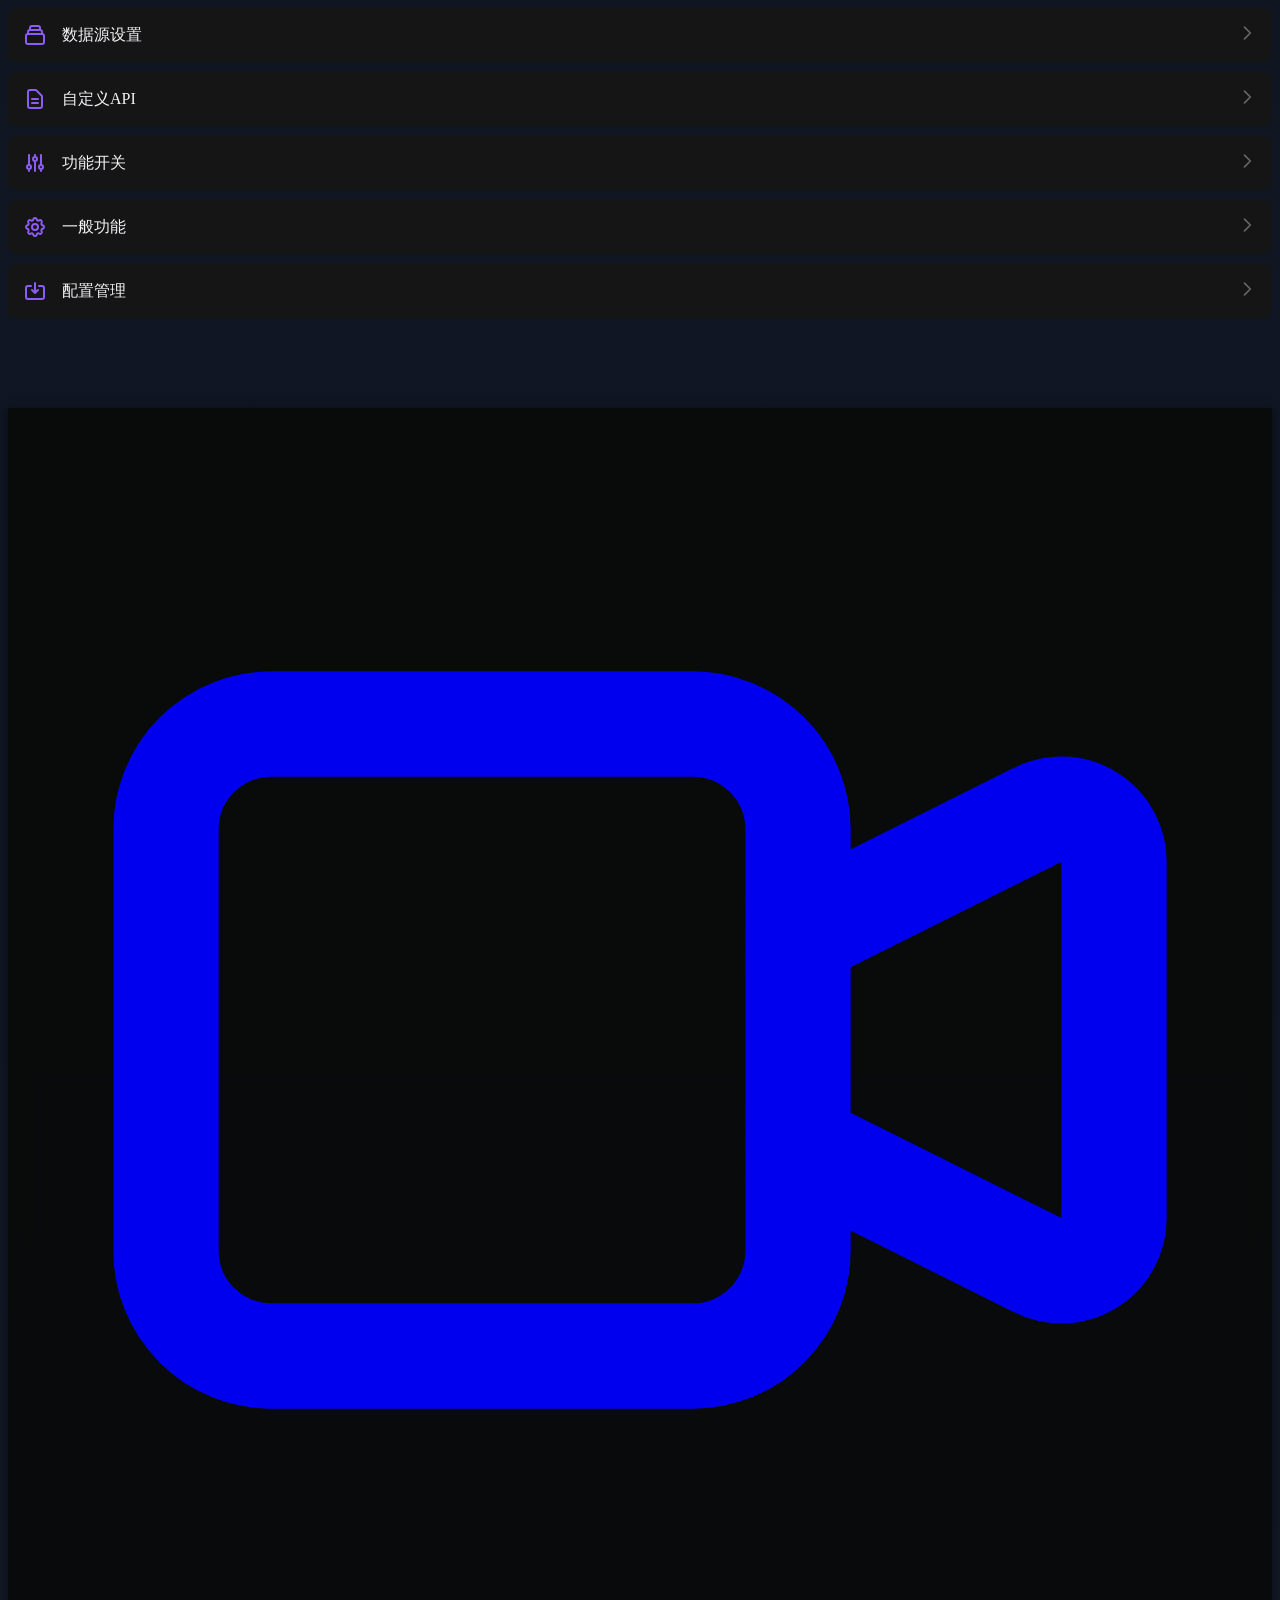
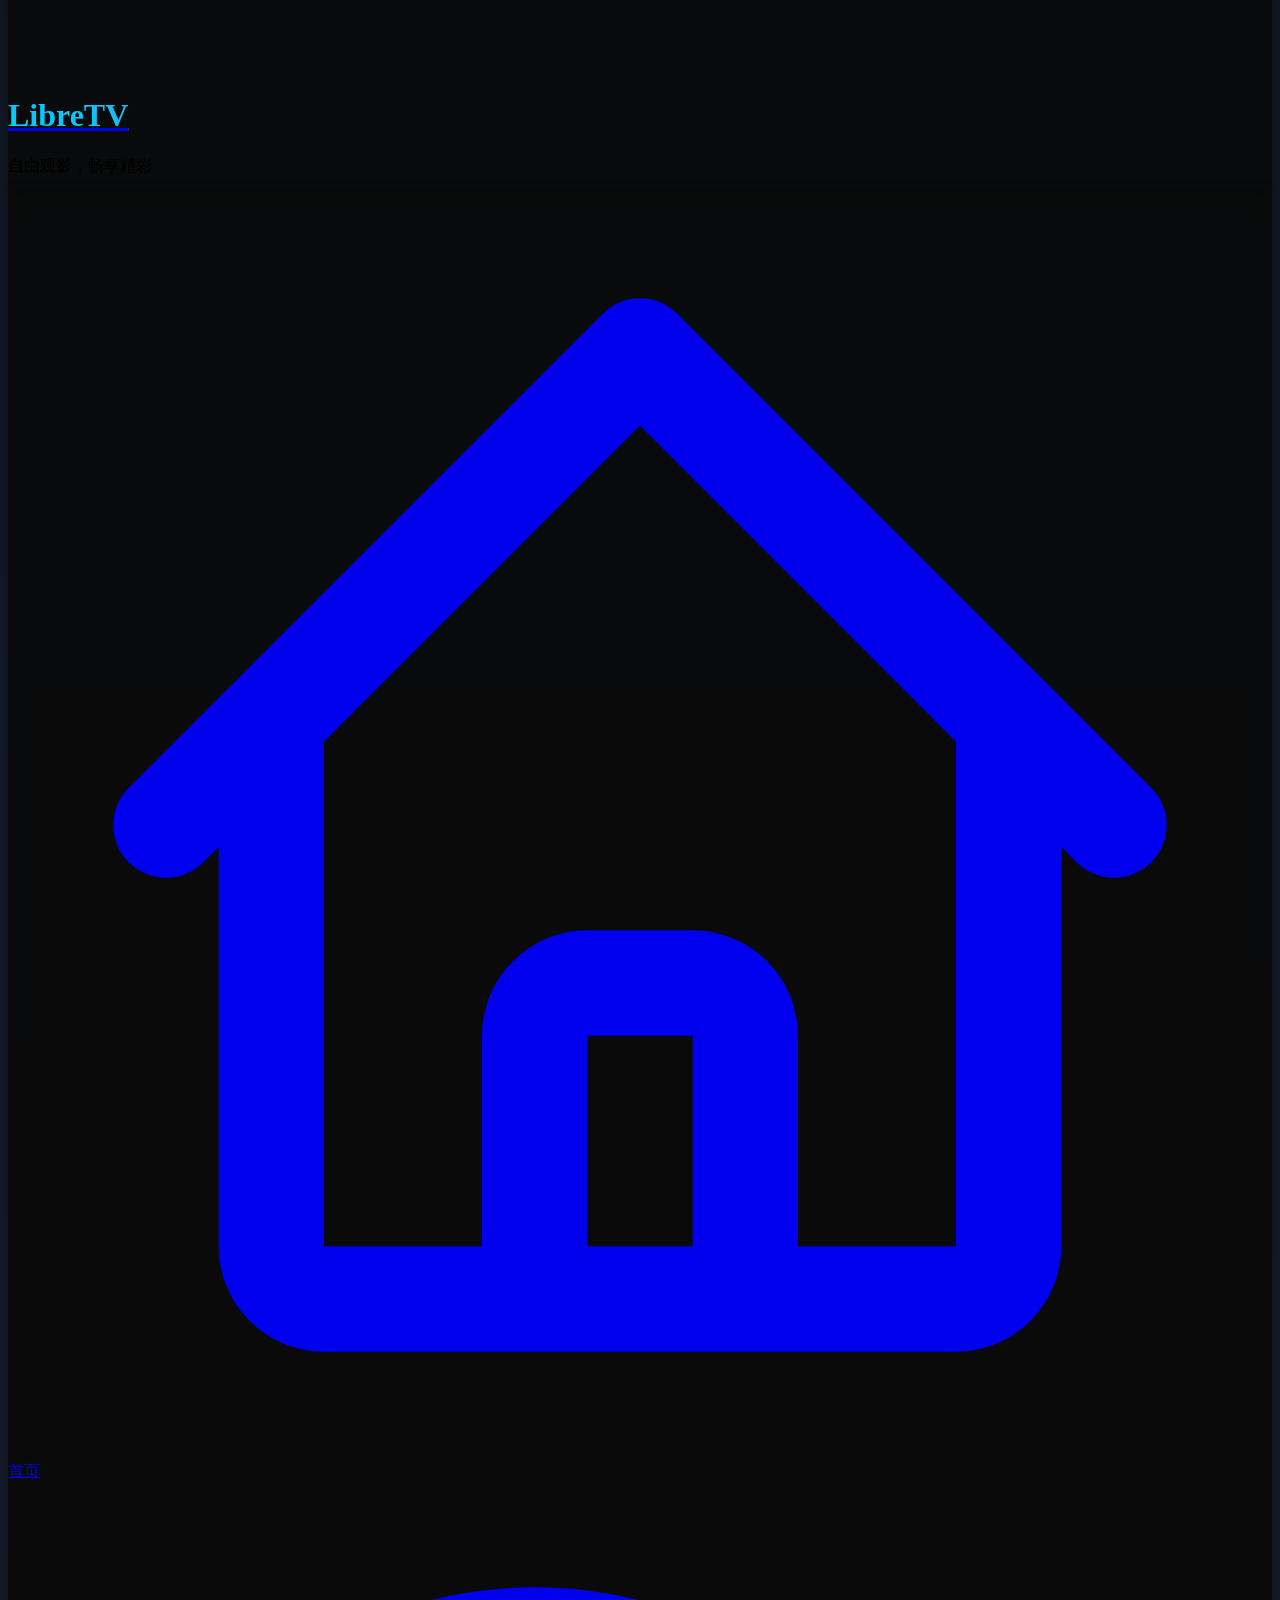
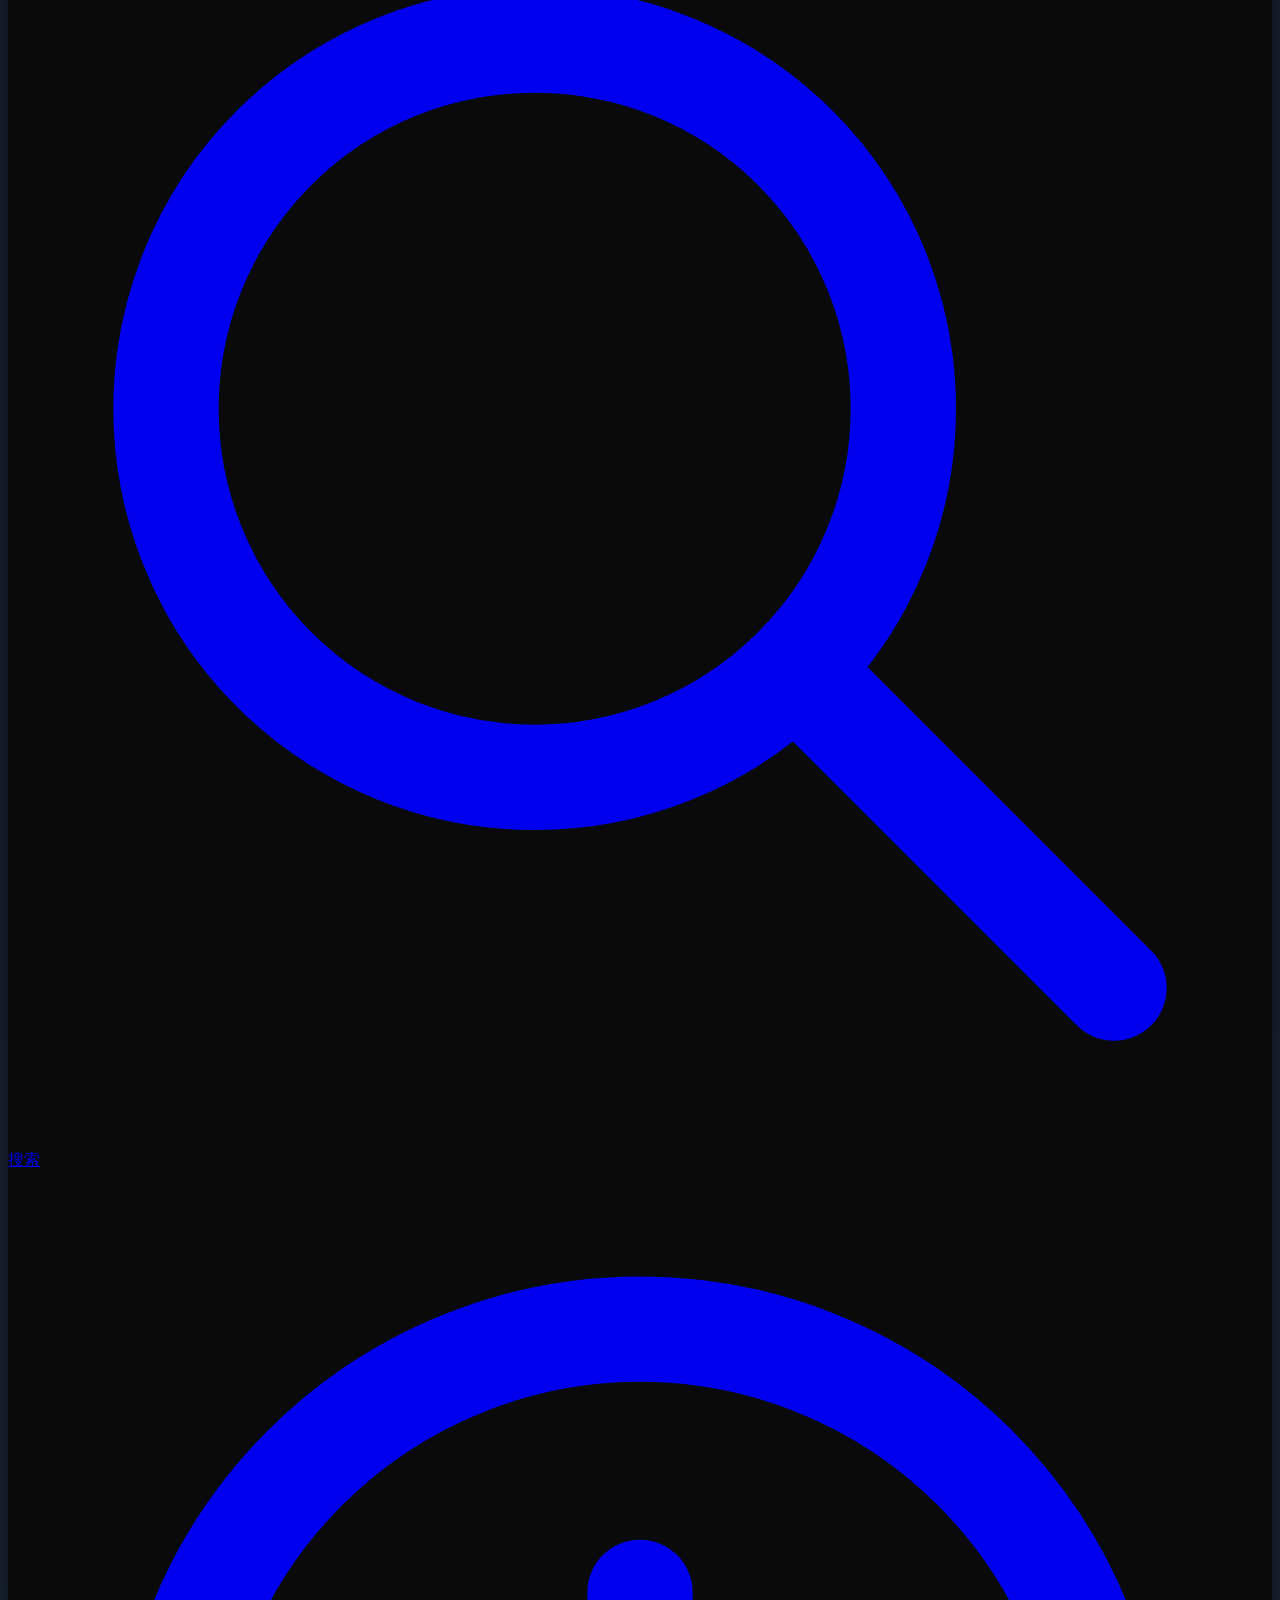
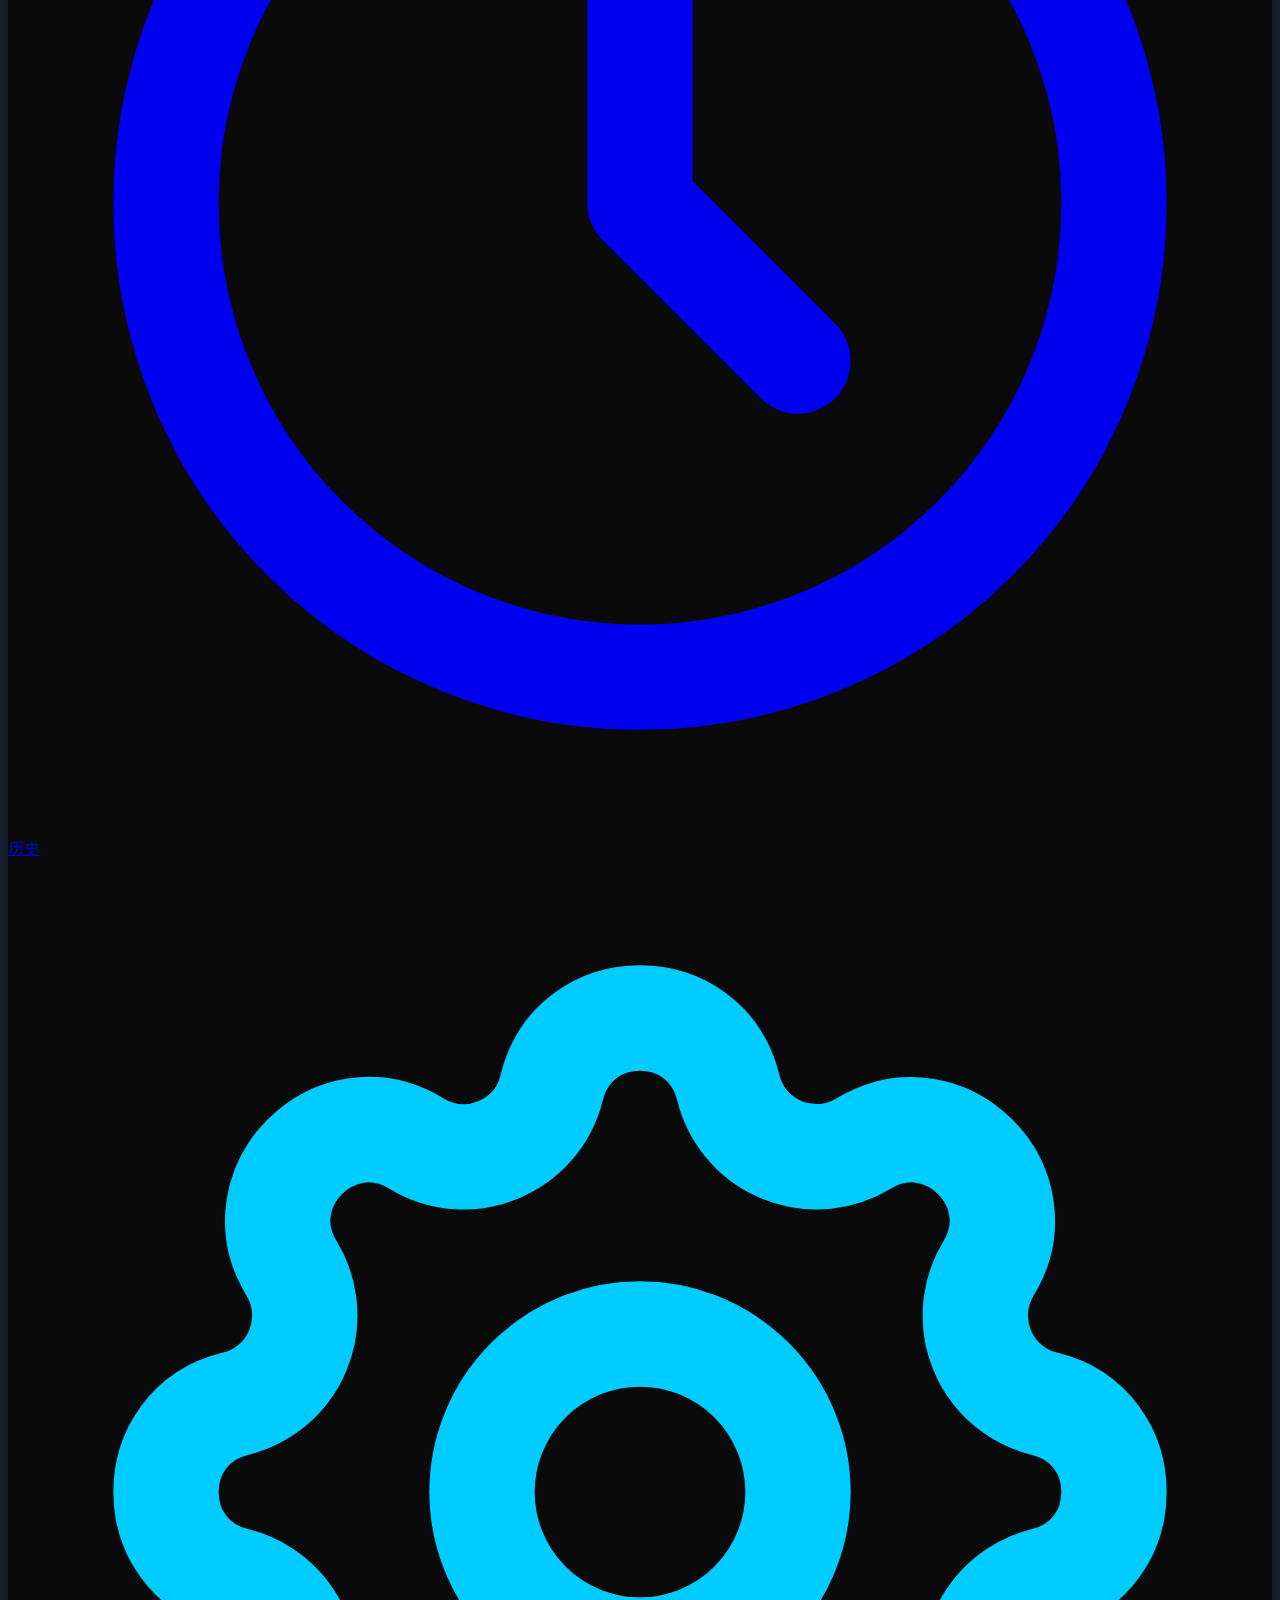
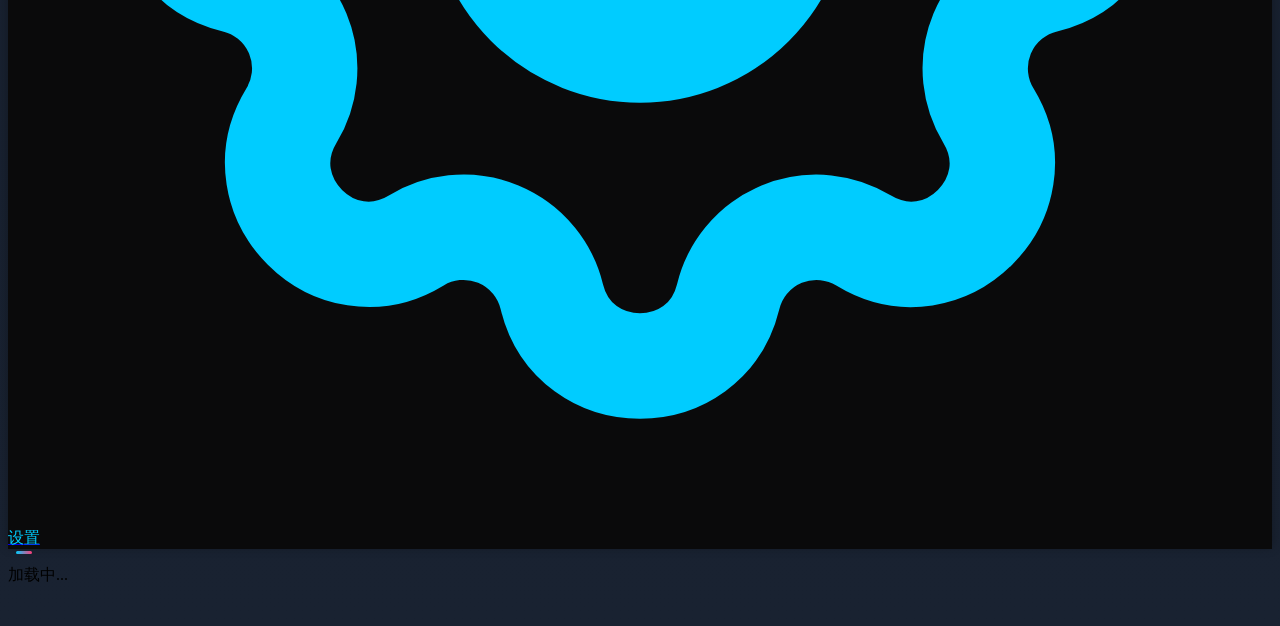
==== settings.html @ 0e5e4aa2 "优化" ====
<!DOCTYPE html>
<html lang="zh">
<head>
    <meta charset="UTF-8">
    <meta name="viewport" content="width=device-width, initial-scale=1.0">
    <title>设置 - LibreTV</title>
    <meta name="description" content="管理您的LibreTV设置，自定义视频源和内容过滤选项。">
    <meta name="keywords" content="设置,自定义,视频源,内容过滤,LibreTV">
    <meta name="author" content="LibreTV Team">
    
    <!-- Favicon -->
    <link rel="icon" href="https://images.icon-icons.com/38/PNG/512/retrotv_5520.png">
    <link rel="apple-touch-icon" href="https://images.icon-icons.com/38/PNG/512/retrotv_5520.png">
    <link rel="manifest" href="manifest.json">
    
    <script src="libs/tailwindcss.min.js"></script>
    <link rel="stylesheet" href="css/styles.css">
    <style>
        /* 目录导航样式 */
        .settings-directory {
            width: 100%;
        }
        
        .directory-item {
            display: flex;
            justify-content: space-between;
            align-items: center;
            padding: 15px;
            background-color: #151515;
            border-radius: 8px;
            margin-bottom: 10px;
            transition: all 0.2s ease;
        }
        
        .directory-item:active {
            background-color: #222;
            transform: scale(0.98);
        }
        
        .directory-item-left {
            display: flex;
            align-items: center;
        }
        
        .directory-item-icon {
            width: 24px;
            height: 24px;
            margin-right: 15px;
            color: #8B5CF6;
        }
        
        .directory-item-title {
            font-size: 16px;
            font-weight: 500;
            color: #f3f4f6;
        }
        
        .directory-item-right svg {
            color: #666;
        }
        
        .settings-section {
            display: none;
            animation: fadeIn 0.3s ease-in-out;
        }
        
        .settings-section.active {
            display: block;
        }
        
        .section-header {
            display: flex;
            align-items: center;
            margin-bottom: 20px;
        }
        
        .back-button {
            background: none;
            border: none;
            color: #8B5CF6;
            display: flex;
            align-items: center;
            padding: 0;
            margin-right: 10px;
            cursor: pointer;
        }
        
        .section-title {
            font-size: 1.2rem;
            font-weight: 600;
            color: #f3f4f6;
        }
        
        @keyframes fadeIn {
            from { opacity: 0; transform: translateX(20px); }
            to { opacity: 1; transform: translateX(0); }
        }
        
        @keyframes fadeOut {
            from { opacity: 1; transform: translateX(0); }
            to { opacity: 0; transform: translateX(20px); }
        }
    </style>
</head>
<body class="page-bg text-white">
    <!-- 设置页面 -->
    <div id="settingsPage" class="flex-1 flex flex-col items-center justify-start pt-16 pb-16">
        <div class="w-full max-w-md px-4">
            <!-- <h2 class="text-2xl font-bold gradient-text mb-4 text-center">设置</h2> -->
            
            <!-- 设置目录 -->
            <div id="settings-directory" class="settings-directory">
                <div class="directory-item" data-target="data-source-section">
                    <div class="directory-item-left">
                        <svg class="directory-item-icon" fill="none" stroke="currentColor" viewBox="0 0 24 24">
                            <path stroke-linecap="round" stroke-linejoin="round" stroke-width="2" d="M19 11H5m14 0a2 2 0 012 2v6a2 2 0 01-2 2H5a2 2 0 01-2-2v-6a2 2 0 012-2m14 0V9a2 2 0 00-2-2M5 11V9a2 2 0 012-2m0 0V5a2 2 0 012-2h6a2 2 0 012 2v2M7 7h10" />
                        </svg>
                        <span class="directory-item-title">数据源设置</span>
                    </div>
                    <div class="directory-item-right">
                        <svg width="20" height="20" fill="none" stroke="currentColor" viewBox="0 0 24 24">
                            <path stroke-linecap="round" stroke-linejoin="round" stroke-width="2" d="M9 5l7 7-7 7" />
                        </svg>
                    </div>
                </div>
                
                <div class="directory-item" data-target="custom-api-section">
                    <div class="directory-item-left">
                        <svg class="directory-item-icon" fill="none" stroke="currentColor" viewBox="0 0 24 24">
                            <path stroke-linecap="round" stroke-linejoin="round" stroke-width="2" d="M9 12h6m-6 4h6m2 5H7a2 2 0 01-2-2V5a2 2 0 012-2h5.586a1 1 0 01.707.293l5.414 5.414a1 1 0 01.293.707V19a2 2 0 01-2 2z" />
                        </svg>
                        <span class="directory-item-title">自定义API</span>
                    </div>
                    <div class="directory-item-right">
                        <svg width="20" height="20" fill="none" stroke="currentColor" viewBox="0 0 24 24">
                            <path stroke-linecap="round" stroke-linejoin="round" stroke-width="2" d="M9 5l7 7-7 7" />
                        </svg>
                    </div>
                </div>
                
                <div class="directory-item" data-target="feature-toggle-section">
                    <div class="directory-item-left">
                        <svg class="directory-item-icon" fill="none" stroke="currentColor" viewBox="0 0 24 24">
                            <path stroke-linecap="round" stroke-linejoin="round" stroke-width="2" d="M12 6V4m0 2a2 2 0 100 4m0-4a2 2 0 110 4m-6 8a2 2 0 100-4m0 4a2 2 0 110-4m0 4v2m0-6V4m6 6v10m6-2a2 2 0 100-4m0 4a2 2 0 110-4m0 4v2m0-6V4" />
                        </svg>
                        <span class="directory-item-title">功能开关</span>
                    </div>
                    <div class="directory-item-right">
                        <svg width="20" height="20" fill="none" stroke="currentColor" viewBox="0 0 24 24">
                            <path stroke-linecap="round" stroke-linejoin="round" stroke-width="2" d="M9 5l7 7-7 7" />
                        </svg>
                    </div>
                </div>
                
                <div class="directory-item" data-target="general-section">
                    <div class="directory-item-left">
                        <svg class="directory-item-icon" fill="none" stroke="currentColor" viewBox="0 0 24 24">
                            <path stroke-linecap="round" stroke-linejoin="round" stroke-width="2" d="M10.325 4.317c.426-1.756 2.924-1.756 3.35 0a1.724 1.724 0 002.573 1.066c1.543-.94 3.31.826 2.37 2.37a1.724 1.724 0 001.065 2.572c1.756.426 1.756 2.924 0 3.35a1.724 1.724 0 00-1.066 2.573c.94 1.543-.826 3.31-2.37 2.37a1.724 1.724 0 00-2.572 1.065c-.426 1.756-2.924 1.756-3.35 0a1.724 1.724 0 00-2.573-1.066c-1.543.94-3.31-.826-2.37-2.37a1.724 1.724 0 00-1.065-2.572c-1.756-.426-1.756-2.924 0-3.35a1.724 1.724 0 001.066-2.573c-.94-1.543.826-3.31 2.37-2.37.996.608 2.296.07 2.572-1.065z" />
                            <path stroke-linecap="round" stroke-linejoin="round" stroke-width="2" d="M15 12a3 3 0 11-6 0 3 3 0 016 0z" />
                        </svg>
                        <span class="directory-item-title">一般功能</span>
                    </div>
                    <div class="directory-item-right">
                        <svg width="20" height="20" fill="none" stroke="currentColor" viewBox="0 0 24 24">
                            <path stroke-linecap="round" stroke-linejoin="round" stroke-width="2" d="M9 5l7 7-7 7" />
                        </svg>
                    </div>
                </div>
                
                <div class="directory-item" data-target="config-section">
                    <div class="directory-item-left">
                        <svg class="directory-item-icon" fill="none" stroke="currentColor" viewBox="0 0 24 24">
                            <path stroke-linecap="round" stroke-linejoin="round" stroke-width="2" d="M8 7H5a2 2 0 00-2 2v9a2 2 0 002 2h14a2 2 0 002-2V9a2 2 0 00-2-2h-3m-1 4l-3 3m0 0l-3-3m3 3V4" />
                        </svg>
                        <span class="directory-item-title">配置管理</span>
                    </div>
                    <div class="directory-item-right">
                        <svg width="20" height="20" fill="none" stroke="currentColor" viewBox="0 0 24 24">
                            <path stroke-linecap="round" stroke-linejoin="round" stroke-width="2" d="M9 5l7 7-7 7" />
                        </svg>
                    </div>
                </div>
            </div>
            
            <!-- 设置内容区域 -->
            <div class="settings-content">
                <!-- 数据源设置区域 -->
                <div id="data-source-section" class="settings-section p-4 bg-[#151515] rounded-lg shadow-inner">
                    <div class="section-header">
                        <button class="back-button" onclick="showSettingsDirectory()">
                            <svg width="24" height="24" fill="none" stroke="currentColor" viewBox="0 0 24 24">
                                <path stroke-linecap="round" stroke-linejoin="round" stroke-width="2" d="M15 19l-7-7 7-7" />
                            </svg>
                        </button>
                        <h3 class="section-title">数据源设置</h3>
                    </div>
                    
                    <!-- 批量操作按钮 -->
                    <div class="flex space-x-2 mb-3">
                        <button onclick="selectAllAPIs(true)" class="px-2 py-1 bg-[#333] hover:bg-[#444] text-white text-xs rounded">全选</button>
                        <button onclick="selectAllAPIs(false)" class="px-2 py-1 bg-[#333] hover:bg-[#444] text-white text-xs rounded">全不选</button>
                        <button onclick="selectAllAPIs(true, true)" class="px-2 py-1 bg-[#333] hover:bg-[#444] text-white text-xs rounded">全选普通资源</button>
                    </div>
                    
                    <!-- API选择区域 - 使用滚动区域 -->
                    <div class="max-h-60 overflow-y-auto bg-[#191919] p-2 rounded-lg mb-3">
                        <div id="apiCheckboxes">
                            <!-- 这里将动态插入API复选框 -->
                        </div>
                    </div>
                    
                    <!-- API信息显示 -->
                    <div class="text-xs text-gray-500 flex justify-between items-center">
                        <span>已选API数量：<span id="selectedApiCount" class="text-white">0</span></span>
                        <span id="siteStatus" class="ml-2"></span>
                    </div>
                </div>

                <!-- 自定义API管理区域 -->
                <div id="custom-api-section" class="settings-section p-4 bg-[#151515] rounded-lg shadow-inner">
                    <div class="section-header">
                        <button class="back-button" onclick="showSettingsDirectory()">
                            <svg width="24" height="24" fill="none" stroke="currentColor" viewBox="0 0 24 24">
                                <path stroke-linecap="round" stroke-linejoin="round" stroke-width="2" d="M15 19l-7-7 7-7" />
                            </svg>
                        </button>
                        <h3 class="section-title">自定义API</h3>
                    </div>
                    
                    <div class="flex justify-end mb-2">
                        <button onclick="showAddCustomApiForm()" class="bg-[#333] hover:bg-[#444] text-white w-6 h-6 rounded-full text-center leading-none text-lg flex items-center justify-center">+</button>
                    </div>
                    <div id="customApisList" class="max-h-60 overflow-y-auto mb-2">
                        <!-- 自定义API将显示在这里 -->
                    </div>
                    
                    <!-- 添加自定义API表单 (默认隐藏) -->
                    <div id="addCustomApiForm" class="hidden mt-2 p-2 bg-[#191919] rounded-lg">
                        <input type="text" id="customApiName" placeholder="API名称" class="w-full bg-[#222] border border-[#333] text-white px-2 py-1 rounded mb-2" autocomplete="off">
                        <input type="text" id="customApiUrl" placeholder="https://abc.com" class="w-full bg-[#222] border border-[#333] text-white px-2 py-1 rounded mb-2" autocomplete="off">
                        <!-- 添加成人内容切换 -->
                        <div class="flex items-center mb-2">
                            <input type="checkbox" id="customApiIsAdult" class="form-checkbox h-4 w-4 text-pink-500 bg-[#222] border border-[#333]">
                            <label for="customApiIsAdult" class="ml-2 text-xs text-pink-400">黄色资源站</label>
                        </div>
                        <div class="flex space-x-2">
                            <button onclick="addCustomApi()" class="bg-blue-600 hover:bg-blue-700 text-white px-3 py-1 rounded text-xs">添加</button>
                            <button onclick="cancelAddCustomApi()" class="bg-[#444] hover:bg-[#555] text-white px-3 py-1 rounded text-xs">取消</button>
                        </div>
                    </div>
                </div>
                
                <!-- 内容过滤设置区域 -->
                <div id="feature-toggle-section" class="settings-section p-4 bg-[#151515] rounded-lg shadow-inner">
                    <div class="section-header">
                        <button class="back-button" onclick="showSettingsDirectory()">
                            <svg width="24" height="24" fill="none" stroke="currentColor" viewBox="0 0 24 24">
                                <path stroke-linecap="round" stroke-linejoin="round" stroke-width="2" d="M15 19l-7-7 7-7" />
                            </svg>
                        </button>
                        <h3 class="section-title">功能开关</h3>
                    </div>
                    
                    <!-- 黄色内容过滤开关 -->
                    <div class="flex flex-col mb-3 pb-3 border-b border-[#222] relative">
                        <div class="flex items-center justify-between">
                            <div>
                                <label class="text-sm font-medium text-gray-400">黄色内容过滤</label>
                                <p class="text-xs text-gray-500 mt-1 filter-description">过滤"伦理片"等黄色内容</p>
                            </div>
                            <div class="relative inline-block w-12 align-middle select-none">
                                <input type="checkbox" id="yellowFilterToggle" class="opacity-0 absolute w-full h-full cursor-pointer z-10">
                                <div class="toggle-bg bg-[#333] w-12 h-6 rounded-full transition-colors duration-300 ease-in-out"></div>
                                <div class="toggle-dot absolute w-5 h-5 bg-white rounded-full top-0.5 left-0.5 transition-transform duration-300 ease-in-out"></div>
                            </div>
                        </div>
                        <!-- 警告提示将在这里动态插入 -->
                    </div>
                    
                    <!-- 广告过滤开关 -->
                    <div class="flex items-center justify-between mb-3 pb-3 border-b border-[#222]">
                        <div>
                            <label class="text-sm font-medium text-gray-400">分片广告过滤</label>
                            <p class="text-xs text-gray-500 mt-1">关闭可减少旧版浏览器卡顿</p>
                        </div>
                        <div class="relative inline-block w-12 align-middle select-none">
                            <input type="checkbox" id="adFilterToggle" class="opacity-0 absolute w-full h-full cursor-pointer z-10">
                            <div class="toggle-bg bg-[#333] w-12 h-6 rounded-full transition-colors duration-300 ease-in-out"></div>
                            <div class="toggle-dot absolute w-5 h-5 bg-white rounded-full top-0.5 left-0.5 transition-transform duration-300 ease-in-out"></div>
                        </div>
                    </div>
                    
                    <!-- 豆瓣热门开关 -->
                    <div class="flex items-center justify-between">
                        <div>
                            <label class="text-sm font-medium text-gray-400">豆瓣热门推荐</label>
                            <p class="text-xs text-gray-500 mt-1">首页显示豆瓣热门影视内容</p>
                        </div>
                        <div class="relative inline-block w-12 align-middle select-none">
                            <input type="checkbox" id="doubanToggle" class="opacity-0 absolute w-full h-full cursor-pointer z-10">
                            <div class="toggle-bg bg-[#333] w-12 h-6 rounded-full transition-colors duration-300 ease-in-out"></div>
                            <div class="toggle-dot absolute w-5 h-5 bg-white rounded-full top-0.5 left-0.5 transition-transform duration-300 ease-in-out"></div>
                        </div>
                    </div>
                </div>

                <!-- 一般功能区域 -->
                <div id="general-section" class="settings-section p-4 bg-[#151515] rounded-lg shadow-inner">
                    <div class="section-header">
                        <button class="back-button" onclick="showSettingsDirectory()">
                            <svg width="24" height="24" fill="none" stroke="currentColor" viewBox="0 0 24 24">
                                <path stroke-linecap="round" stroke-linejoin="round" stroke-width="2" d="M15 19l-7-7 7-7" />
                            </svg>
                        </button>
                        <h3 class="section-title">一般功能</h3>
                    </div>
                    
                    <button onclick="clearLocalStorage()" class="px-4 py-2 mt-2 w-full bg-gradient-to-r from-indigo-500 via-purple-500 to-pink-500 hover:from-indigo-600 hover:via-purple-600 hover:to-pink-600 text-white rounded-lg text-sm transition-all duration-300 shadow-md hover:shadow-lg">清除页面缓存</button>
                </div>

                <!-- 导入导出配置区域 -->
                <div id="config-section" class="settings-section p-4 bg-[#151515] rounded-lg shadow-inner">
                    <div class="section-header">
                        <button class="back-button" onclick="showSettingsDirectory()">
                            <svg width="24" height="24" fill="none" stroke="currentColor" viewBox="0 0 24 24">
                                <path stroke-linecap="round" stroke-linejoin="round" stroke-width="2" d="M15 19l-7-7 7-7" />
                            </svg>
                        </button>
                        <h3 class="section-title">配置管理</h3>
                    </div>
                    
                    <button onclick="importConfig()" class="px-4 py-2 w-full bg-gradient-to-r from-indigo-500 via-purple-500 to-pink-500 hover:from-indigo-600 hover:via-purple-600 hover:to-pink-600 text-white rounded-lg text-sm transition-all duration-300 shadow-md hover:shadow-lg">导入配置</button>
                    <button onclick="exportConfig()" class="px-4 py-2 mt-2 w-full bg-gradient-to-r from-indigo-500 via-purple-500 to-pink-500 hover:from-indigo-600 hover:via-purple-600 hover:to-pink-600 text-white rounded-lg text-sm transition-all duration-300 shadow-md hover:shadow-lg">导出配置</button>
                </div>
            </div>
        </div>
    </div>

    <!-- 网站标志和口号 -->
    <header class="fixed top-0 left-0 right-0 h-11 flex items-center justify-center bg-[#0a0a0a] border-b border-[#333] z-30 shadow-md backdrop-blur-md">
        <div class="flex items-center">
            <a href="index.html" class="flex items-center">
                <svg class="w-6 h-6 mr-1" fill="none" stroke="currentColor" viewBox="0 0 24 24">
                    <path stroke-linecap="round" stroke-linejoin="round" stroke-width="2" d="M15 10l4.553-2.276A1 1 0 0121 8.618v6.764a1 1 0 01-1.447.894L15 14M5 18h8a2 2 0 002-2V8a2 2 0 00-2-2H5a2 2 0 00-2 2v8a2 2 0 002 2z"></path>
                </svg>
                <h1 class="text-2xl font-bold gradient-text">LibreTV</h1>
            </a>
            <p class="text-gray-400 text-sm ml-2 hidden sm:block">自由观影，畅享精彩</p>
        </div>
    </header>

    <!-- 添加底部导航栏 -->
    <nav class="fixed bottom-0 left-0 right-0 h-14 bg-[#0a0a0a] border-t border-[#333] flex justify-around items-center px-2 z-30 bottom-nav">
        <!-- 首页按钮 -->
        <a href="index.html" class="flex flex-col items-center justify-center w-1/4 text-white text-xs bottom-nav-button" id="nav-home">
            <svg class="w-6 h-6 mb-1" fill="none" stroke="currentColor" viewBox="0 0 24 24">
                <path stroke-linecap="round" stroke-linejoin="round" stroke-width="2" d="M3 12l2-2m0 0l7-7 7 7M5 10v10a1 1 0 001 1h3m10-11l2 2m-2-2v10a1 1 0 01-1 1h-3m-6 0a1 1 0 001-1v-4a1 1 0 011-1h2a1 1 0 011 1v4a1 1 0 001 1m-6 0h6"></path>
            </svg>
            <span>首页</span>
        </a>
        
        <!-- 搜索按钮 -->
        <a href="search.html" class="flex flex-col items-center justify-center w-1/4 text-white text-xs bottom-nav-button" id="nav-search">
            <svg class="w-6 h-6 mb-1" fill="none" stroke="currentColor" viewBox="0 0 24 24">
                <path stroke-linecap="round" stroke-linejoin="round" stroke-width="2" d="M21 21l-6-6m2-5a7 7 0 11-14 0 7 7 0 0114 0z"></path>
            </svg>
            <span>搜索</span>
        </a>
        
        <!-- 历史记录按钮 -->
        <a href="history.html" class="flex flex-col items-center justify-center w-1/4 text-white text-xs bottom-nav-button" id="nav-history">
            <svg class="w-6 h-6 mb-1" fill="none" stroke="currentColor" viewBox="0 0 24 24">
                <path stroke-linecap="round" stroke-linejoin="round" stroke-width="2" d="M12 8v4l3 3m6-3a9 9 0 11-18 0 9 9 0 0118 0z"></path>
            </svg>
            <span>历史</span>
        </a>
        
        <!-- 设置按钮 -->
        <a href="settings.html" class="flex flex-col items-center justify-center w-1/4 text-white text-xs bottom-nav-button active" id="nav-settings">
            <svg class="w-6 h-6 mb-1" fill="none" stroke="currentColor" viewBox="0 0 24 24">
                <path stroke-linecap="round" stroke-linejoin="round" stroke-width="2" d="M10.325 4.317c.426-1.756 2.924-1.756 3.35 0a1.724 1.724 0 002.573 1.066c1.543-.94 3.31.826 2.37 2.37a1.724 1.724 0 001.065 2.572c1.756.426 1.756 2.924 0 3.35a1.724 1.724 0 00-1.066 2.573c.94 1.543-.826 3.31-2.37 2.37a1.724 1.724 0 00-2.572 1.065c-.426 1.756-2.924 1.756-3.35 0a1.724 1.724 0 00-2.573-1.066c-1.543.94-3.31-.826-2.37-2.37a1.724 1.724 0 00-1.065-2.572c-1.756-.426-1.756-2.924 0-3.35a1.724 1.724 0 001.066-2.573c-.94-1.543.826-3.31 2.37-2.37.996.608 2.296.07 2.572-1.065z"></path>
                <path stroke-linecap="round" stroke-linejoin="round" stroke-width="2" d="M15 12a3 3 0 11-6 0 3 3 0 016 0z"></path>
            </svg>
            <span>设置</span>
        </a>
    </nav>

    <!-- 添加 loading 提示框 -->
    <div id="loading" class="fixed inset-0 bg-black/80 hidden items-center justify-center z-50">
        <div class="bg-[#111] p-8 rounded-lg border border-[#333] flex items-center space-x-4">
            <div class="w-8 h-8 border-4 border-white border-t-transparent rounded-full animate-spin"></div>
            <p class="text-white text-lg">加载中...</p>
        </div>
    </div>

    <!-- 错误提示框 -->
    <div id="toast" class="fixed top-4 left-1/2 -translate-x-1/2 bg-red-500 text-white px-6 py-3 rounded-lg shadow-lg transform transition-all duration-300 opacity-0 -translate-y-full">
        <p id="toastMessage"></p>
    </div>

    <!-- 引入纯 JS sha256（HTTP 下依然可用） -->
    <script src="libs/sha256.min.js"></script>
    <script>
        // 保存原始 js‑sha256 实现，避免被 password.js 覆盖
        window._jsSha256 = window.sha256;
    </script>
    <script src="js/config.js"></script>
    <script src="js/ui.js"></script>
    <script src="js/api.js"></script>
    <script src="js/password.js"></script>
    <script src="js/app.js"></script>

    <script>
        // 初始化设置导航
        function initSettingsDirectory() {
            // 初始状态只显示目录，隐藏所有设置内容
            document.querySelectorAll('.settings-section').forEach(section => {
                section.classList.remove('active');
            });
            
            // 为目录项添加点击事件
            document.querySelectorAll('.directory-item').forEach(item => {
                item.addEventListener('click', function() {
                    const targetId = this.getAttribute('data-target');
                    const targetSection = document.getElementById(targetId);
                    
                    // 隐藏目录
                    document.getElementById('settings-directory').style.display = 'none';
                    
                    // 显示目标设置区域
                    if (targetSection) {
                        targetSection.classList.add('active');
                    }
                });
            });
            
            // 支持通过URL参数直接导航到特定设置部分
            try {
                const urlParams = new URLSearchParams(window.location.search);
                const section = urlParams.get('section');
                if (section) {
                    const targetItem = document.querySelector(`.directory-item[data-target='${section}']`);
                    if (targetItem) {
                        targetItem.click();
                    }
                }
            } catch (e) {
                console.error('解析URL参数失败:', e);
            }
        }
        
        // 显示设置目录
        function showSettingsDirectory() {
            // 隐藏所有设置区域
            document.querySelectorAll('.settings-section').forEach(section => {
                section.classList.remove('active');
            });
            
            // 显示目录
            document.getElementById('settings-directory').style.display = 'block';
        }
        
        // 页面加载完成后初始化设置页面
        document.addEventListener('DOMContentLoaded', function() {
            // 初始化API选择
            initAPISelection();
            
            // 初始化事件监听器
            initEventListeners();
            
            // 设置导航栏状态
            document.querySelectorAll('.bottom-nav-button').forEach(btn => btn.classList.remove('active'));
            document.getElementById('nav-settings').classList.add('active');
            
            // 检查密码保护状态
            if (typeof safeCheckPasswordProtection === 'function') {
                safeCheckPasswordProtection();
            } else if (typeof checkPasswordProtection === 'function') {
                checkPasswordProtection();
            }
            
            // 设置豆瓣开关初始状态
            const doubanToggle = document.getElementById('doubanToggle');
            if (doubanToggle) {
                doubanToggle.checked = localStorage.getItem('doubanEnabled') === 'true';
            }
            
            // 绑定豆瓣开关事件
            doubanToggle.addEventListener('change', function(e) {
                localStorage.setItem('doubanEnabled', e.target.checked);
            });
            
            // 初始化设置目录
            initSettingsDirectory();
        });
    </script>

    <!-- PWA 注册 -->
    <script>
        if ('serviceWorker' in navigator) {
            // 只在HTTP/HTTPS环境下注册ServiceWorker
            if (window.location.protocol === 'https:' || window.location.protocol === 'http:') {
                window.addEventListener('load', () => {
                    navigator.serviceWorker.register('/service-worker.js');
                });
            } else {
                console.warn('ServiceWorker只能在HTTP/HTTPS环境下注册，当前使用的是' + window.location.protocol + '协议');
            }
        }
    </script>
</body>
</html>
---- css/styles.css ----
:root {
    /* 赛博影视主题配色方案 - 柔和版 */
    --primary-color: #00ccff;       /* 霓虹蓝主色调 */
    --primary-light: #33d6ff;       /* 浅霓虹蓝变体 */
    --secondary-color: #0f1622;     /* 深蓝黑背景色 */
    --accent-color: #ff3c78;        /* 霓虹粉强调色 */
    --text-color: #e6f2ff;          /* 柔和的蓝白色文本 */
    --text-muted: #8599b2;          /* 淡蓝灰色次级文本 */
    --border-color: rgba(0, 204, 255, 0.15);
    --page-gradient-start: #0f1622; /* 深蓝黑起始色 */
    --page-gradient-end: #192231;   /* 深靛蓝结束色 */
    --card-gradient-start: #121b29; /* 卡片起始色 */
    --card-gradient-end: #1c2939;   /* 卡片结束色 */
    --card-accent: rgba(0, 204, 255, 0.12); /* 霓虹蓝卡片强调色 */
    --card-hover-border: rgba(0, 204, 255, 0.5); /* 悬停边框颜色 */
}

/* 固定顶部导航栏样式 */
header.fixed {
    box-shadow: 0 2px 10px rgba(0, 0, 0, 0.5);
    backdrop-filter: blur(10px);
    -webkit-backdrop-filter: blur(10px);
    background-color: rgba(10, 10, 10, 0.95);
}

.page-bg {
    background: linear-gradient(180deg, var(--page-gradient-start), var(--page-gradient-end));
    min-height: 100vh;
    /* 柔和赛博点状背景 */
    background-image: 
        linear-gradient(180deg, var(--page-gradient-start), var(--page-gradient-end)),
        radial-gradient(circle at 25px 25px, rgba(0, 204, 255, 0.04) 2px, transparent 3px),
        radial-gradient(circle at 75px 75px, rgba(255, 60, 120, 0.02) 1px, transparent 2px),
        radial-gradient(circle at 50px 50px, rgba(150, 255, 250, 0.015) 1px, transparent 2px);
    background-blend-mode: normal;
    background-size: cover, 100px 100px, 50px 50px, 75px 75px;
}

button, .card-hover {
    transition: all 0.3s ease;
}

/* 改进卡片适应不同内容长度 */
.card-hover {
    border: 1px solid var(--border-color);
    background: linear-gradient(135deg, var(--card-gradient-start), var(--card-gradient-end));
    box-shadow: 0 4px 12px rgba(0, 0, 0, 0.5);
    position: relative;
    overflow: hidden;
    border-radius: 6px;
    display: flex;
    flex-direction: column;
    height: 100%;
}

/* 确保卡片内容区域高度一致性 */
.card-hover .flex-grow {
    min-height: unset; /* 移除最小高度限制，让内容自然流动 */
    display: flex;
    flex-direction: column;
}

/* 针对不同长度的标题优化显示 */
.card-hover h3 {
    min-height: unset;
    max-height: unset;
    display: -webkit-box;
    -webkit-box-orient: vertical;
    overflow: hidden;
    text-overflow: ellipsis;
    -webkit-line-clamp: 2;
    line-height: 1.2rem;
    word-break: break-word; /* 允许在任何字符间断行 */
    hyphens: auto; /* 允许断词 */
}

.card-hover::before {
    content: "";
    position: absolute;
    top: 0;
    left: -100%;
    width: 100%;
    height: 100%;
    background: linear-gradient(90deg, transparent, var(--card-accent), transparent);
    transition: left 0.6s ease;
}

.card-hover:hover {
    border-color: var(--card-hover-border);
    transform: translateY(-3px);
    box-shadow: 0 6px 12px rgba(0, 0, 0, 0.5);
}

.card-hover:hover::before {
    left: 100%;
}

.gradient-text {
    background: linear-gradient(to right, var(--primary-color), var(--accent-color));
    -webkit-background-clip: text;
    -webkit-text-fill-color: transparent;
}

/* 改进设置面板样式 */
.settings-panel {
    scrollbar-width: thin;
    scrollbar-color: #444 #222;
    transform: translateX(100%);
    transition: transform 0.3s ease;
    background: linear-gradient(135deg, var(--page-gradient-end), var(--page-gradient-start));
    border-left: 1px solid var(--primary-color);
}

.settings-panel.show {
    transform: translateX(0);
}

.settings-panel::-webkit-scrollbar {
    width: 6px;
}

.settings-panel::-webkit-scrollbar-track {
    background: transparent;
}

.settings-panel::-webkit-scrollbar-thumb {
    background-color: #444;
    border-radius: 4px;
}

.search-button {
    background: var(--primary-color);
    color: var(--text-color);
}

.search-button:hover {
    background: var(--primary-light);
}

::-webkit-scrollbar {
    width: 8px;
    height: 8px;
}

::-webkit-scrollbar-track {
    background: #111;
    border-radius: 4px;
}

::-webkit-scrollbar-thumb {
    background: #333;
    border-radius: 4px;
    transition: all 0.3s ease;
}

::-webkit-scrollbar-thumb:hover {
    background: #444;
}

* {
    scrollbar-width: thin;
    scrollbar-color: #333 #111;
}

.search-tag {
    background: linear-gradient(135deg, var(--card-gradient-start), var(--card-gradient-end));
    color: var(--text-color);
    padding: 0.5rem 1rem;
    border-radius: 0.5rem;
    font-size: 0.875rem;
    border: 1px solid var(--border-color);
    box-shadow: 0 2px 4px rgba(0, 0, 0, 0.2);
    width: 100%;
    transition: all 0.2s ease;
    overflow: hidden;
}

.search-tag:hover {
    background: linear-gradient(135deg, var(--card-gradient-end), var(--card-gradient-start));
    border-color: var(--primary-color);
    transform: translateY(-1px);
    box-shadow: 0 3px 6px rgba(0, 0, 0, 0.3);
}

.footer {
    width: 100%;
    transition: all 0.3s ease;
    margin-top: auto;
    background: linear-gradient(to bottom, transparent, var(--page-gradient-start));
    border-top: 1px solid var(--border-color);
}

.footer a:hover {
    text-decoration: underline;
}

body {
    display: flex;
    flex-direction: column;
    min-height: 100vh;
}

.container {
    flex: 1;
    padding-top: 60px; /* 为固定导航腾出空间 */
}

@media screen and (min-height: 800px) {
    body {
        display: flex;
        flex-direction: column;
        min-height: 100vh;
    }
    
    .container {
        flex: 1;
    }
    
    .footer {
        margin-top: auto;
    }
}

@media screen and (max-width: 640px) {
    .footer {
        padding-bottom: 2rem;
    }
}

/* 移动端布局优化 */
@media screen and (max-width: 768px) {
    .card-hover h3 {
        min-height: 2.5rem;
    }
    
    .card-hover .flex-grow {
        min-height: 80px;
    }
}

@keyframes fadeIn {
    from { opacity: 0; }
    to { opacity: 1; }
}

@keyframes fadeOut {
    from { opacity: 1; }
    to { opacity: 0; }
}

#modal.show {
    animation: fadeIn 0.3s forwards;
}

#modal.hide {
    animation: fadeOut 0.3s forwards;
}

#modal > div {
    background: linear-gradient(135deg, var(--card-gradient-start), var(--card-gradient-end));
    border: 1px solid var(--primary-color);
    box-shadow: 0 10px 30px rgba(0, 0, 0, 0.7), 0 0 15px rgba(0, 204, 255, 0.1);
    border-radius: 8px;
}

#modalContent button {
    background: rgba(0, 204, 255, 0.08);
    border: 1px solid rgba(0, 204, 255, 0.2);
    transition: all 0.2s ease;
}

#modalContent button:hover {
    background: rgba(0, 204, 255, 0.15);
    border-color: var(--primary-color);
    box-shadow: 0 0 8px rgba(0, 204, 255, 0.3);
}

#yellowFilterToggle:checked + .toggle-bg {
    background-color: var(--primary-color);
}

#yellowFilterToggle:checked ~ .toggle-dot {
    transform: translateX(1.5rem);
}

#yellowFilterToggle:focus + .toggle-bg,
#yellowFilterToggle:hover + .toggle-bg {
    box-shadow: 0 0 0 2px rgba(0, 204, 255, 0.3);
}

/* 添加广告过滤开关的CSS */
#adFilterToggle:checked + .toggle-bg {
    background-color: var(--primary-color);
}

#adFilterToggle:checked ~ .toggle-dot {
    transform: translateX(1.5rem);
}

#adFilterToggle:focus + .toggle-bg,
#adFilterToggle:hover + .toggle-bg {
    box-shadow: 0 0 0 2px rgba(0, 204, 255, 0.3);
}

.toggle-dot {
    transition: transform 0.3s ease-in-out;
    box-shadow: 0 2px 4px rgba(0,0,0,0.2);
}

.toggle-bg {
    transition: background-color 0.3s ease-in-out;
}

#yellowFilterToggle:checked ~ .toggle-dot {
    box-shadow: 0 2px 4px rgba(0, 204, 255, 0.3);
}

#adFilterToggle:checked ~ .toggle-dot {
    box-shadow: 0 2px 4px rgba(0, 204, 255, 0.3);
}

/* 添加API复选框样式 */
.form-checkbox {
    appearance: none;
    -webkit-appearance: none;
    -moz-appearance: none;
    height: 14px;
    width: 14px;
    background-color: #222;
    border: 1px solid #333;
    border-radius: 3px;
    cursor: pointer;
    position: relative;
    outline: none;
}

.form-checkbox:checked {
    background-color: var(--primary-color);
    border-color: var(--primary-color);
}

.form-checkbox:checked::after {
    content: '';
    position: absolute;
    left: 4px;
    top: 1px;
    width: 4px;
    height: 8px;
    border: solid white;
    border-width: 0 2px 2px 0;
    transform: rotate(45deg);
}

/* API滚动区域美化 */
#apiCheckboxes {
    scrollbar-width: thin;
    scrollbar-color: #444 #222;
}

#apiCheckboxes::-webkit-scrollbar {
    width: 6px;
}

#apiCheckboxes::-webkit-scrollbar-track {
    background: #222;
    border-radius: 4px;
}

#apiCheckboxes::-webkit-scrollbar-thumb {
    background-color: #444;
    border-radius: 4px;
}

/* 自定义API列表样式 */
#customApisList {
    scrollbar-width: thin;
    scrollbar-color: #444 #222;
}

#customApisList::-webkit-scrollbar {
    width: 6px;
}

#customApisList::-webkit-scrollbar-track {
    background: transparent;
}

#customApisList::-webkit-scrollbar-thumb {
    background-color: #444;
    border-radius: 4px;
}

/* 设置面板滚动样式 */
.settings-panel {
    scrollbar-width: thin;
    scrollbar-color: #444 #222;
}

.settings-panel::-webkit-scrollbar {
    width: 6px;
}

.settings-panel::-webkit-scrollbar-track {
    background: transparent;
}

.settings-panel::-webkit-scrollbar-thumb {
    background-color: #444;
    border-radius: 4px;
}

/* 添加自定义API表单动画 */
#addCustomApiForm {
    transition: all 0.3s ease;
    max-height: 0;
    opacity: 0;
    overflow: hidden;
}

#addCustomApiForm.hidden {
    max-height: 0;
    padding: 0;
    opacity: 0;
}

#addCustomApiForm:not(.hidden) {
    max-height: 230px;
    opacity: 1;
}

/* 成人内容API标记样式 */
.api-adult + label {
    color: #ff6b8b !important;
}

/* 添加警告图标和标签样式 */
.adult-warning {
    display: inline-flex;
    align-items: center;
    margin-left: 0.25rem;
    color: #ff6b8b;
}

.adult-warning svg {
    width: 12px;
    height: 12px;
    margin-right: 4px;
}

/* 过滤器禁用样式 */
.filter-disabled {
    opacity: 0.5;
    pointer-events: none;
    cursor: not-allowed;
}

/* API组标题样式 */
.api-group-title {
    grid-column: span 2;
    padding: 0.25rem 0;
    margin-top: 0.5rem;
    border-top: 1px solid #333;
    color: #8599b2;
    font-size: 0.75rem;
    text-transform: uppercase;
    letter-spacing: 0.05em;
}

.api-group-title.adult {
    color: #ff6b8b;
}

/* 过滤器禁用样式 - 改进版本 */
.filter-disabled {
    position: relative;
}

.filter-disabled::after {
    content: '';
    position: absolute;
    top: 0;
    left: 0;
    width: 100%;
    height: 100%;
    background-color: rgba(0,0,0,0.4);
    border-radius: 0.5rem;
    z-index: 5;
}

.filter-disabled > * {
    opacity: 0.7;
}

.filter-disabled .toggle-bg {
    background-color: #333 !important;
}

.filter-disabled .toggle-dot {
    transform: translateX(0) !important;
    background-color: #666 !important;
}

/* 改进过滤器禁用样式 */
.filter-disabled .filter-description {
    color: #ff6b8b !important;
    font-style: italic;
    font-weight: 500;
}

/* 修改过滤器禁用样式，确保文字清晰可见 */
.filter-disabled {
    position: relative;
}

.filter-disabled::after {
    content: '';
    position: absolute;
    top: 0;
    left: 0;
    width: 100%;
    height: 100%;
    background-color: rgba(0,0,0,0.3);
    border-radius: 0.5rem;
    z-index: 5;
}

.filter-disabled > * {
    opacity: 1; /* 提高子元素不透明度，保证可见性 */
    z-index: 6; /* 确保内容在遮罩上方 */
    position: relative;
}

/* 改进过滤器禁用状态下的描述样式 */
.filter-disabled .filter-description {
    color: #ff7b9d !important; /* 更亮的粉色 */
    font-style: italic;
    font-weight: 500;
    text-shadow: 0 0 2px rgba(0,0,0,0.8); /* 添加文字阴影提高对比度 */
}

/* 开关的禁用样式 */
.filter-disabled .toggle-bg {
    background-color: #444 !important;
    opacity: 0.8;
}

.filter-disabled .toggle-dot {
    transform: translateX(0) ;
    background-color: #777 ;
    opacity: 0.9;
}

/* 警告提示样式改进 */
.filter-tooltip {
    background-color: rgba(255, 61, 87, 0.1);
    border: 1px solid rgba(255, 61, 87, 0.2);
    border-radius: 0.25rem;
    padding: 0.5rem;
    margin-top: 0.5rem;
    display: flex;
    align-items: center;
    font-size: 0.75rem;
    line-height: 1.25;
    position: relative;
    z-index: 10;
}

.filter-tooltip svg {
    flex-shrink: 0;
    width: 14px;
    height: 14px;
    margin-right: 0.35rem;
}

/* 编辑按钮样式 */
.custom-api-edit {
    color: #3b82f6;
    transition: color 0.2s ease;
}

.custom-api-edit:hover {
    color: #2563eb;
}

/* 自定义API条目样式改进 */
#customApisList .api-item {
    display: flex;
    align-items: center;
    justify-content: space-between;
    padding: 0.25rem 0.5rem;
    margin-bottom: 0.25rem;
    background-color: #222;
    border-radius: 0.25rem;
    transition: background-color 0.2s ease;
}

#customApisList .api-item:hover {
    background-color: #2a2a2a;
}

/* 成人内容标签样式 */
.adult-tag {
    display: inline-flex;
    align-items: center;
    color: #ff6b8b;
    font-size: 0.7rem;
    font-weight: 500;
    margin-right: 0.35rem;
}

/* 历史记录面板样式 */
.history-panel {
    box-shadow: 2px 0 10px rgba(0,0,0,0.5);
    transition: transform 0.3s ease-in-out;
    overflow-y: scroll; /* 始终显示滚动条，防止宽度变化 */
    overflow-x: hidden; /* 防止水平滚动 */
    width: 320px; /* 固定宽度 */
    box-sizing: border-box; /* 确保padding不影响总宽度 */
    scrollbar-gutter: stable; /* 现代浏览器：为滚动条预留空间 */
}

.history-panel.show {
    transform: translateX(0);
}

#historyList {
    padding-right: 6px; /* 为滚动条预留空间，确保内容不被挤压 */
}

/* 历史记录项样式优化 */
.history-item {
    background: #1a1a1a;
    border-radius: 6px; /* 减小圆角 */
    border: 1px solid #333;
    overflow: hidden;
    transition: all 0.2s ease;
    padding: 10px 14px;
    position: relative;
    margin-bottom: 8px; /* 减小底部间距 */
    width: 100%; /* 确保宽度一致 */
}

.history-item:hover {
    transform: translateY(-2px);
    border-color: #444;
    box-shadow: 0 4px 8px rgba(0,0,0,0.2);
}

/* 添加组悬停效果，使删除按钮在悬停时显示 */
.history-item .delete-btn {
    opacity: 0;
    transition: opacity 0.2s ease;
}

.history-item:hover .delete-btn {
    opacity: 1;
}

.history-info {
    padding: 0; /* 移除额外的内边距 */
    min-height: 70px;
}

.history-title {
    font-weight: 500;
    font-size: 0.95rem; /* 减小字体大小 */
    margin-bottom: 2px; /* 减小底部边距 */
    overflow: hidden;
    text-overflow: ellipsis;
    white-space: nowrap;
}

.history-meta {
    color: #bbb;
    font-size: 0.75rem; /* 减小字体大小 */
    display: flex;
    flex-wrap: wrap;
    margin-bottom: 1px; /* 减小边距 */
}

.history-episode {
    color: #3b82f6;
}

.history-source {
    color: #10b981;
}

.history-time {
    color: #888;
    font-size: 0.7rem; /* 减小字体大小 */
    margin-top: 1px; /* 减小顶部边距 */
}

.history-separator {
    color: #666;
}

.history-thumbnail {
    width: 100%;
    height: 90px;
    background-color: #222;
    overflow: hidden;
}

.history-thumbnail img {
    width: 100%;
    height: 100%;
    object-fit: cover;
}

.history-time {
    color: #888;
    font-size: 0.8rem;
    margin-top: 4px;
}

.history-title {
    font-weight: 500;
    white-space: nowrap;
    overflow: hidden;
    text-overflow: ellipsis;
}

/* 添加播放进度条样式 */
.history-progress {
    margin: 5px 0;
}

.progress-bar {
    height: 3px;
    background-color: rgba(255, 255, 255, 0.1);
    border-radius: 2px;
    overflow: hidden;
    margin-bottom: 2px;
}

.progress-filled {
    height: 100%;
    background: linear-gradient(to right, #00ccff, #3b82f6);
    border-radius: 2px;
}

.progress-text {
    font-size: 10px;
    color: #888;
    text-align: right;
}

/* 添加恢复播放提示样式 */
.position-restore-hint {
    position: absolute;
    bottom: 60px;
    left: 50%;
    transform: translateX(-50%) translateY(20px);
    background-color: rgba(0, 0, 0, 0.7);
    color: white;
    padding: 8px 16px;
    border-radius: 4px;
    font-size: 14px;
    z-index: 100;
    opacity: 0;
    transition: all 0.3s ease;
}

.position-restore-hint.show {
    opacity: 1;
    transform: translateX(-50%) translateY(0);
}

/* 锁定控制时屏蔽交互 */
.player-container.controls-locked .dplayer-controller,
.player-container.controls-locked .dplayer-mask,
.player-container.controls-locked .dplayer-bar-wrap,
.player-container.controls-locked .dplayer-statusbar,
.player-container.controls-locked .shortcut-hint {
    opacity: 0 !important;
    pointer-events: none !important;
}
/* 保留锁按钮可见可点 */
.player-container.controls-locked #lockToggle {
    opacity: 1 !important;
    pointer-events: auto !important;
}

/* 播放器顶部header移动端优化 */
.player-header {
    gap: 0.5rem;
}
.custom-title-scroll {
    overflow-x: auto;
    white-space: nowrap;
    text-overflow: ellipsis;
    -webkit-overflow-scrolling: touch;
    scrollbar-width: none;
}
.custom-title-scroll::-webkit-scrollbar {
    display: none;
}
.logo-text {
    display: inline;
}
.home-btn-text {
    display: inline;
}
@media (max-width: 640px) {
    .logo-text {
        display: none;
    }
    .home-btn-text {
        display: none;
    }
    .logo-icon {
        margin-right: 0;
    }
    .home-btn svg {
        margin-right: 0;
    }
    .player-header {
        padding-left: 2px !important;
        padding-right: 2px !important;
    }
    .custom-title-scroll {
        font-size: 1rem;
    }
}

/* 搜索结果卡片优化：横向布局 */
.search-card-img-container {
    width: 100px;  /* 增加宽度，从80px到100px */
    height: 150px; /* 增加高度，从120px到150px */
    overflow: hidden;
    background-color: #191919;
}

/* 确保图片不会被拉伸，并且能够正确显示 */
.search-card-img-container img {
    width: 100%;
    height: 100%;
    object-fit: cover;
}

/* 针对搜索结果卡片修改网格布局以适应横向卡片 */
@media (max-width: 640px) {
    #results {
        grid-template-columns: repeat(1, minmax(0, 1fr)) !important;
    }
}

/* 响应式调整：在小屏幕上依然保持较好的视觉效果 */
@media (min-width: 641px) and (max-width: 768px) {
    #results {
        grid-template-columns: repeat(2, minmax(0, 1fr)) !important;
    }
}

/* 调整网格布局，减少每行卡片数量以适应更大尺寸的卡片 */
@media (min-width: 769px) and (max-width: 1024px) {
    #results {
        grid-template-columns: repeat(3, minmax(0, 1fr)) !important;
    }
}

@media (min-width: 1025px) {
    #results {
        grid-template-columns: repeat(4, minmax(0, 1fr)) !important;
    }
}

/* 优化卡片内元素间距 */
.card-hover .p-2 {
    padding: 0.75rem; /* 增加内边距 */
}

/* 增加卡片内字体大小 */
.card-hover h3 {
    font-size: 0.95rem; /* 增加标题字体大小 */
    line-height: 1.3rem;
    margin-bottom: 0.5rem;
}

.card-hover p {
    font-size: 0.8rem; /* 增加描述字体大小 */
}

/* 优化卡片内元素间距 */
.card-hover .p-2 {
    padding: 0.5rem;
}

/* 底部导航栏样式 */
.bottom-nav {
    backdrop-filter: blur(10px);
    -webkit-backdrop-filter: blur(10px);
    background-color: rgba(10, 10, 10, 0.95);
    box-shadow: 0 -2px 10px rgba(0, 0, 0, 0.3);
}

.bottom-nav-button {
    position: relative;
    transition: all 0.3s ease;
    padding: 0.5rem 0;
}

.bottom-nav-button:hover svg,
.bottom-nav-button:hover span {
    color: var(--primary-color);
}

.bottom-nav-button.active svg,
.bottom-nav-button.active span {
    color: var(--primary-color);
}

.bottom-nav-button.active::after {
    content: '';
    position: absolute;
    bottom: 0;
    left: 25%;
    width: 50%;
    height: 3px;
    border-radius: 1.5px;
    background: linear-gradient(to right, var(--primary-color), var(--accent-color));
}

/* 适配底部导航栏的页面内容 */
.pb-safe {
    padding-bottom: calc(3.5rem + env(safe-area-inset-bottom, 0));
}

/* 修复一些移动端上的padding问题 */
@media (max-width: 640px) {
    .container {
        padding-bottom: 4rem;
    }
    
    .footer {
        padding-bottom: 5rem;
    }
}

/* 历史记录页面样式 */
#historyPage {
    padding-bottom: 80px;
}

#historyPage .history-item {
    background: #1a1a1a;
    border-radius: 8px;
    border: 1px solid #333;
    overflow: hidden;
    transition: all 0.2s ease;
    padding: 12px 16px;
    position: relative;
    margin-bottom: 12px;
    width: 100%;
}

#historyPage .history-item:hover {
    transform: translateY(-2px);
    border-color: #444;
    box-shadow: 0 4px 8px rgba(0,0,0,0.2);
}

/* 设置页面样式 */
#settingsPage {
    padding-bottom: 80px;
}

/* 保留原有的历史记录项样式 */
.history-info {
    padding: 0;
    min-height: 70px;
}

.history-title {
    font-weight: 500;
    font-size: 0.95rem;
    margin-bottom: 2px;
    overflow: hidden;
    text-overflow: ellipsis;
    white-space: nowrap;
}

.history-meta {
    color: #bbb;
    font-size: 0.75rem;
    display: flex;
    flex-wrap: wrap;
    margin-bottom: 1px;
}

.history-episode {
    color: #3b82f6;
}

.history-source {
    color: #10b981;
}

.history-time {
    color: #888;
    font-size: 0.7rem;
    margin-top: 1px;
}

.history-separator {
    color: #666;
}
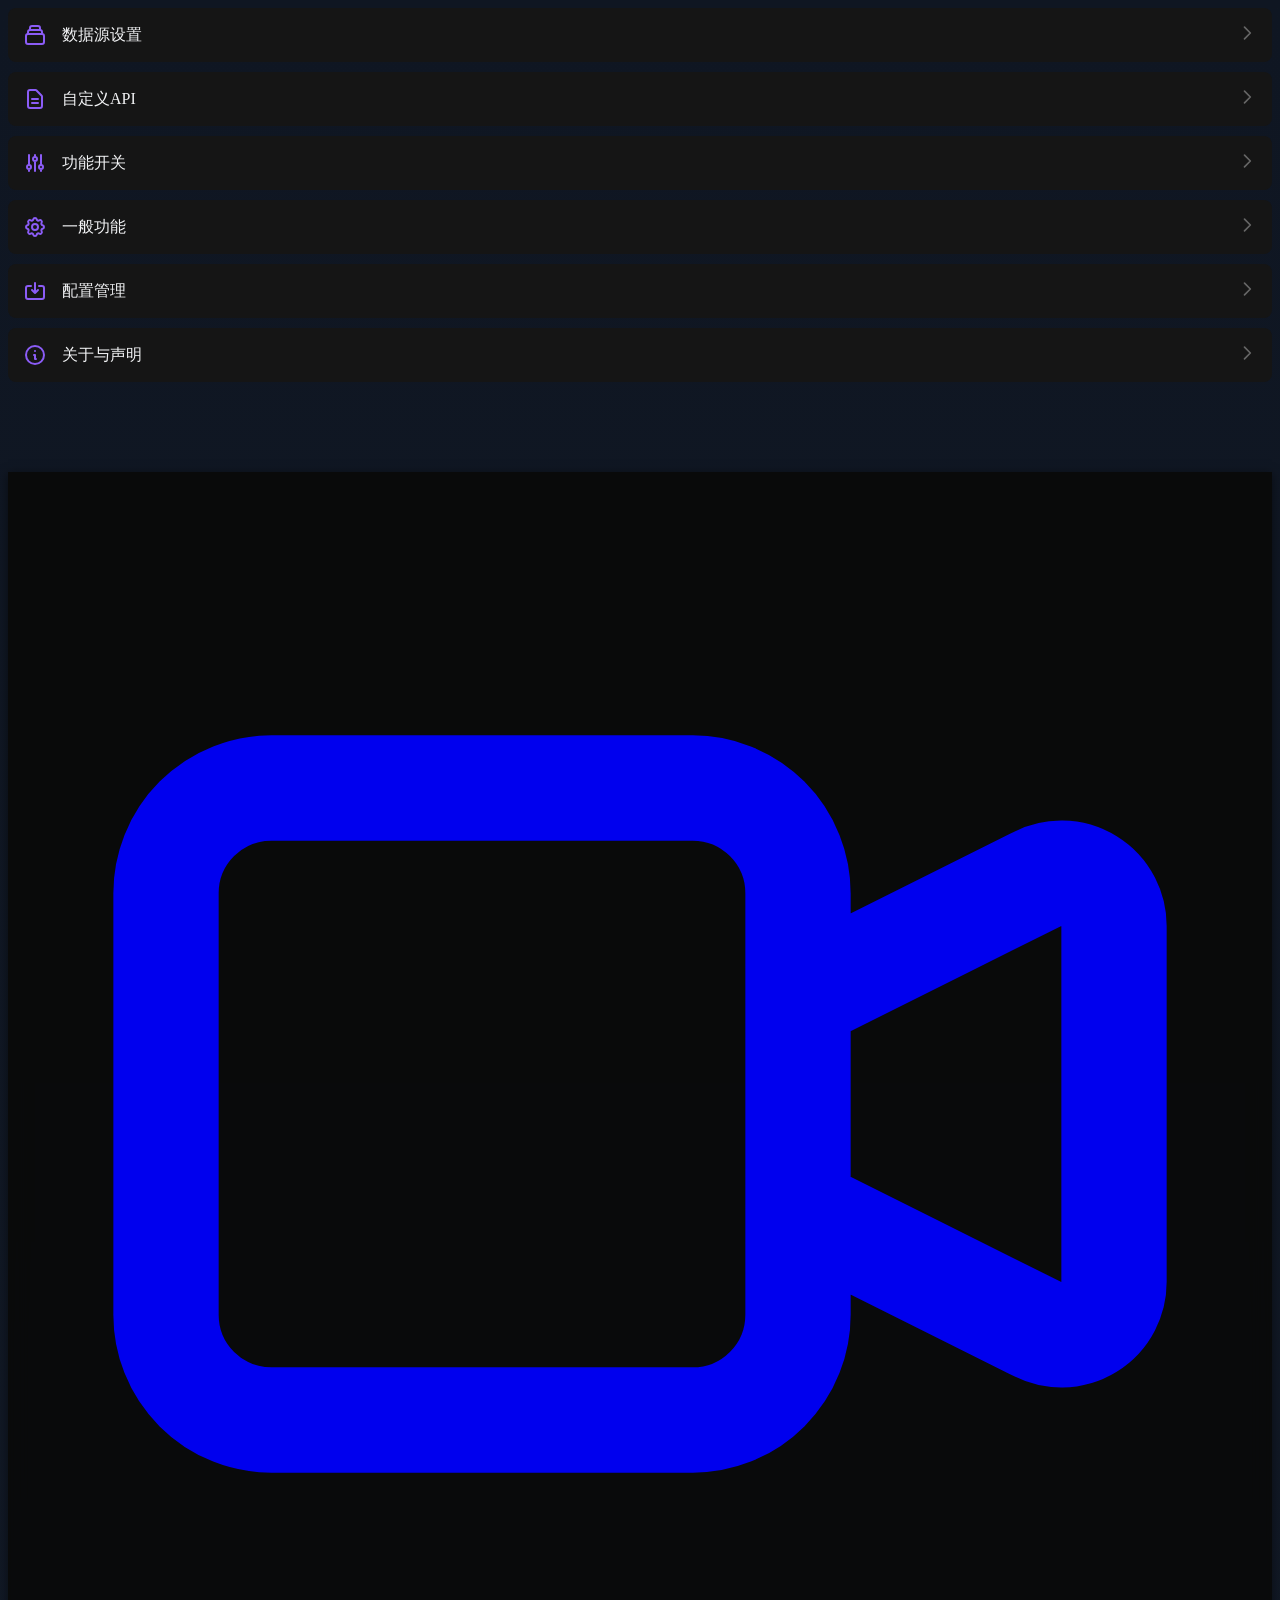
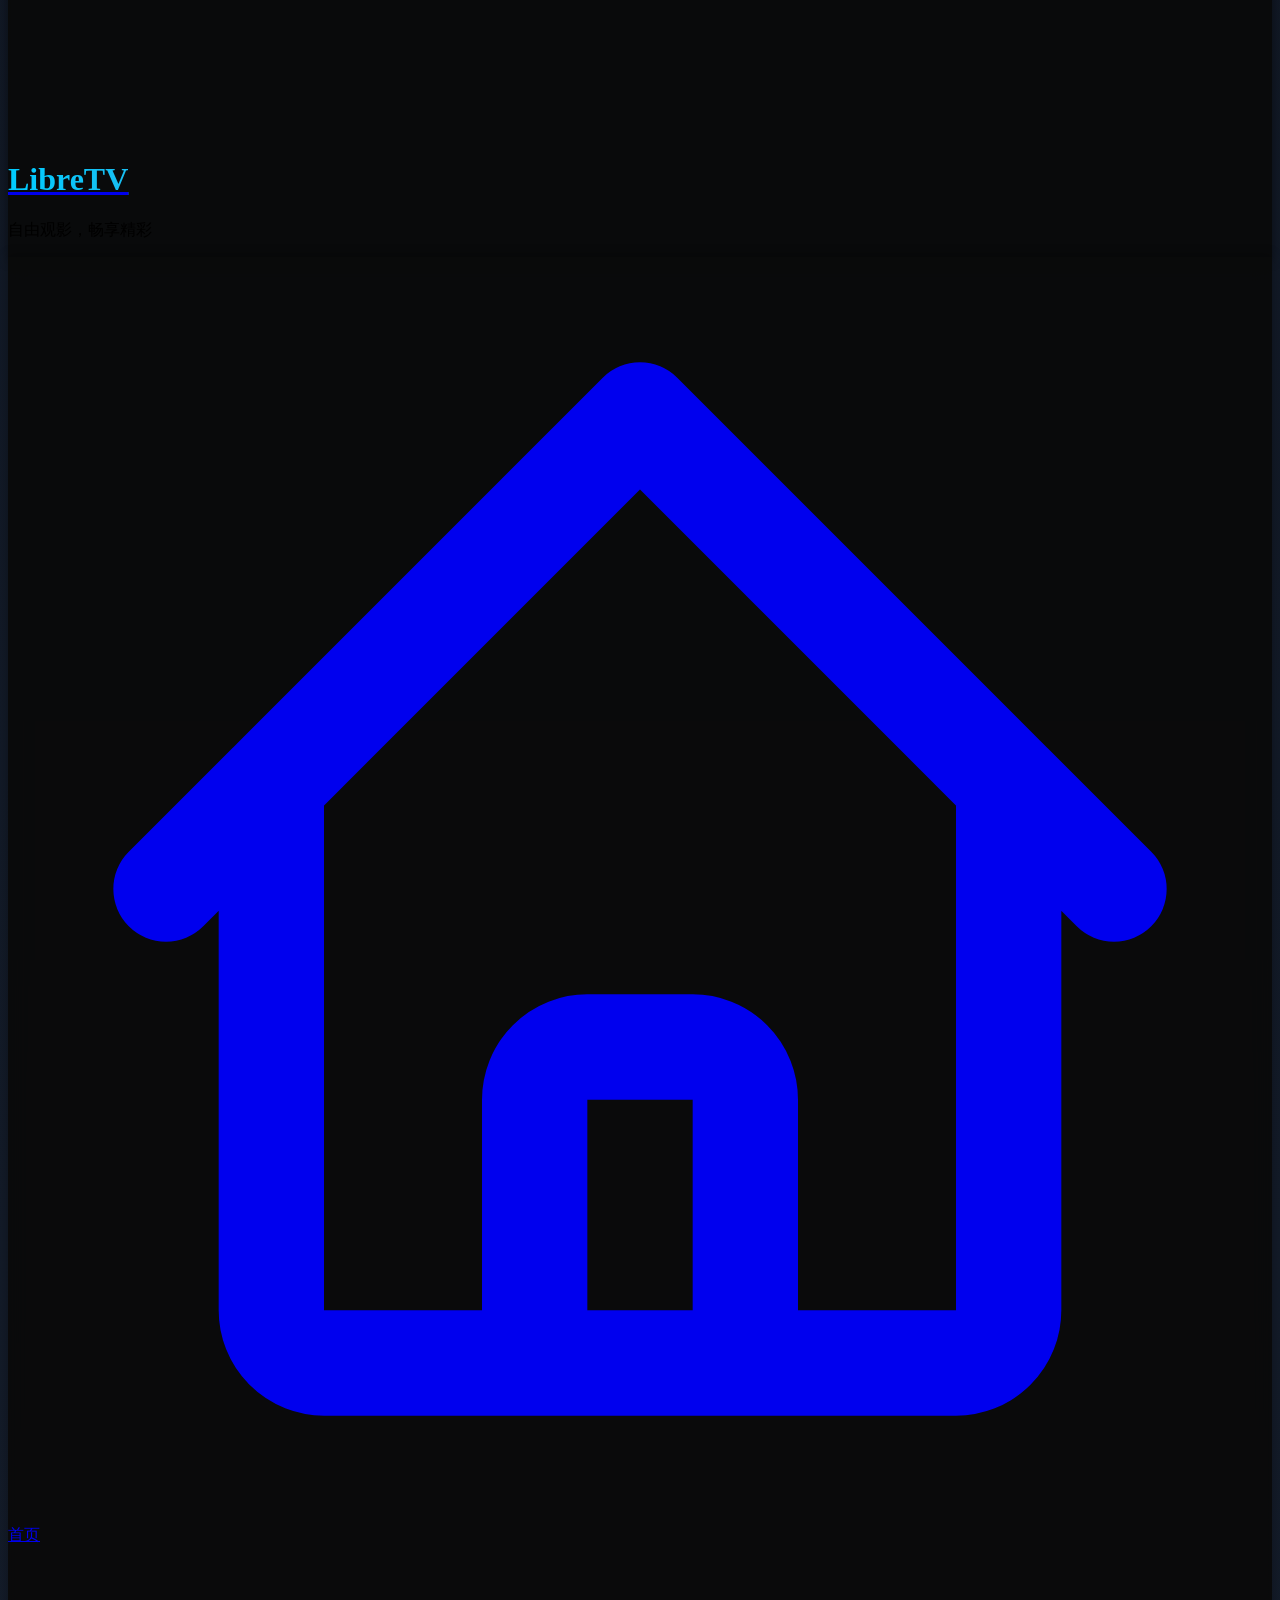
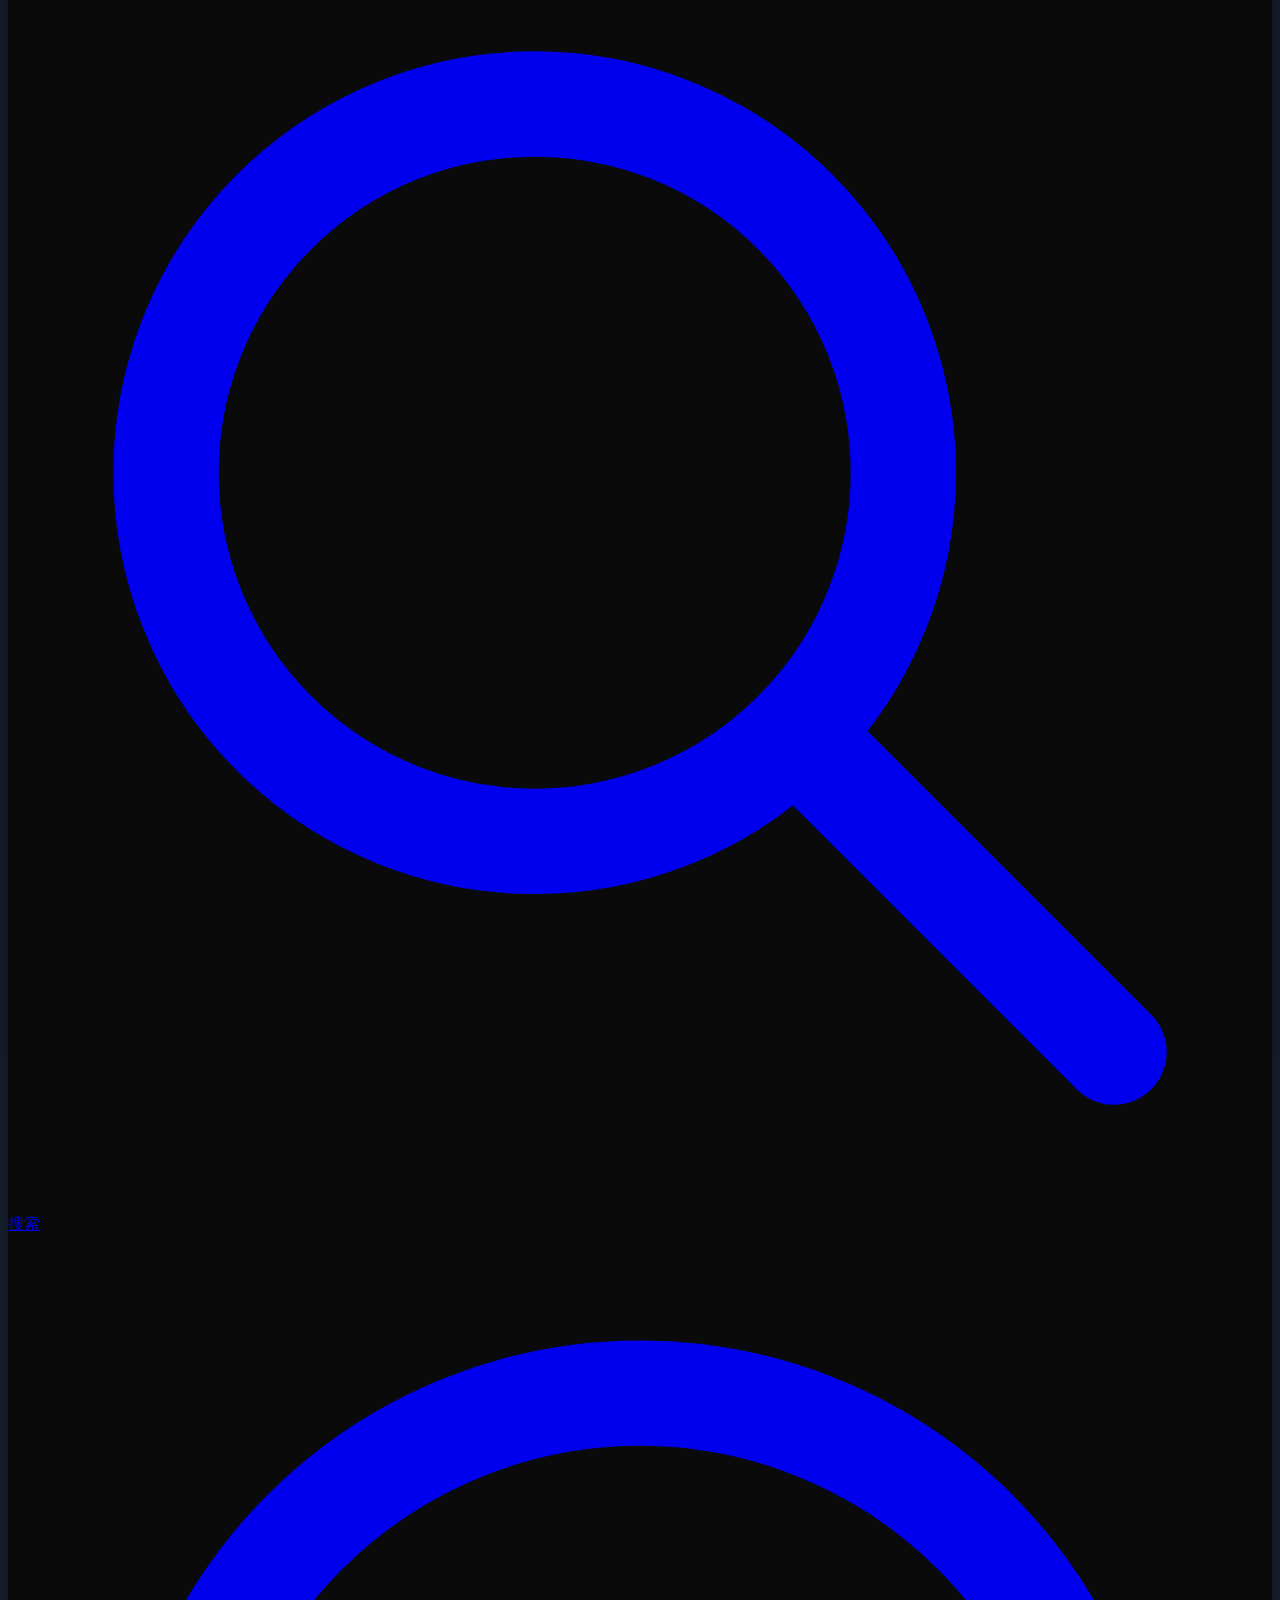
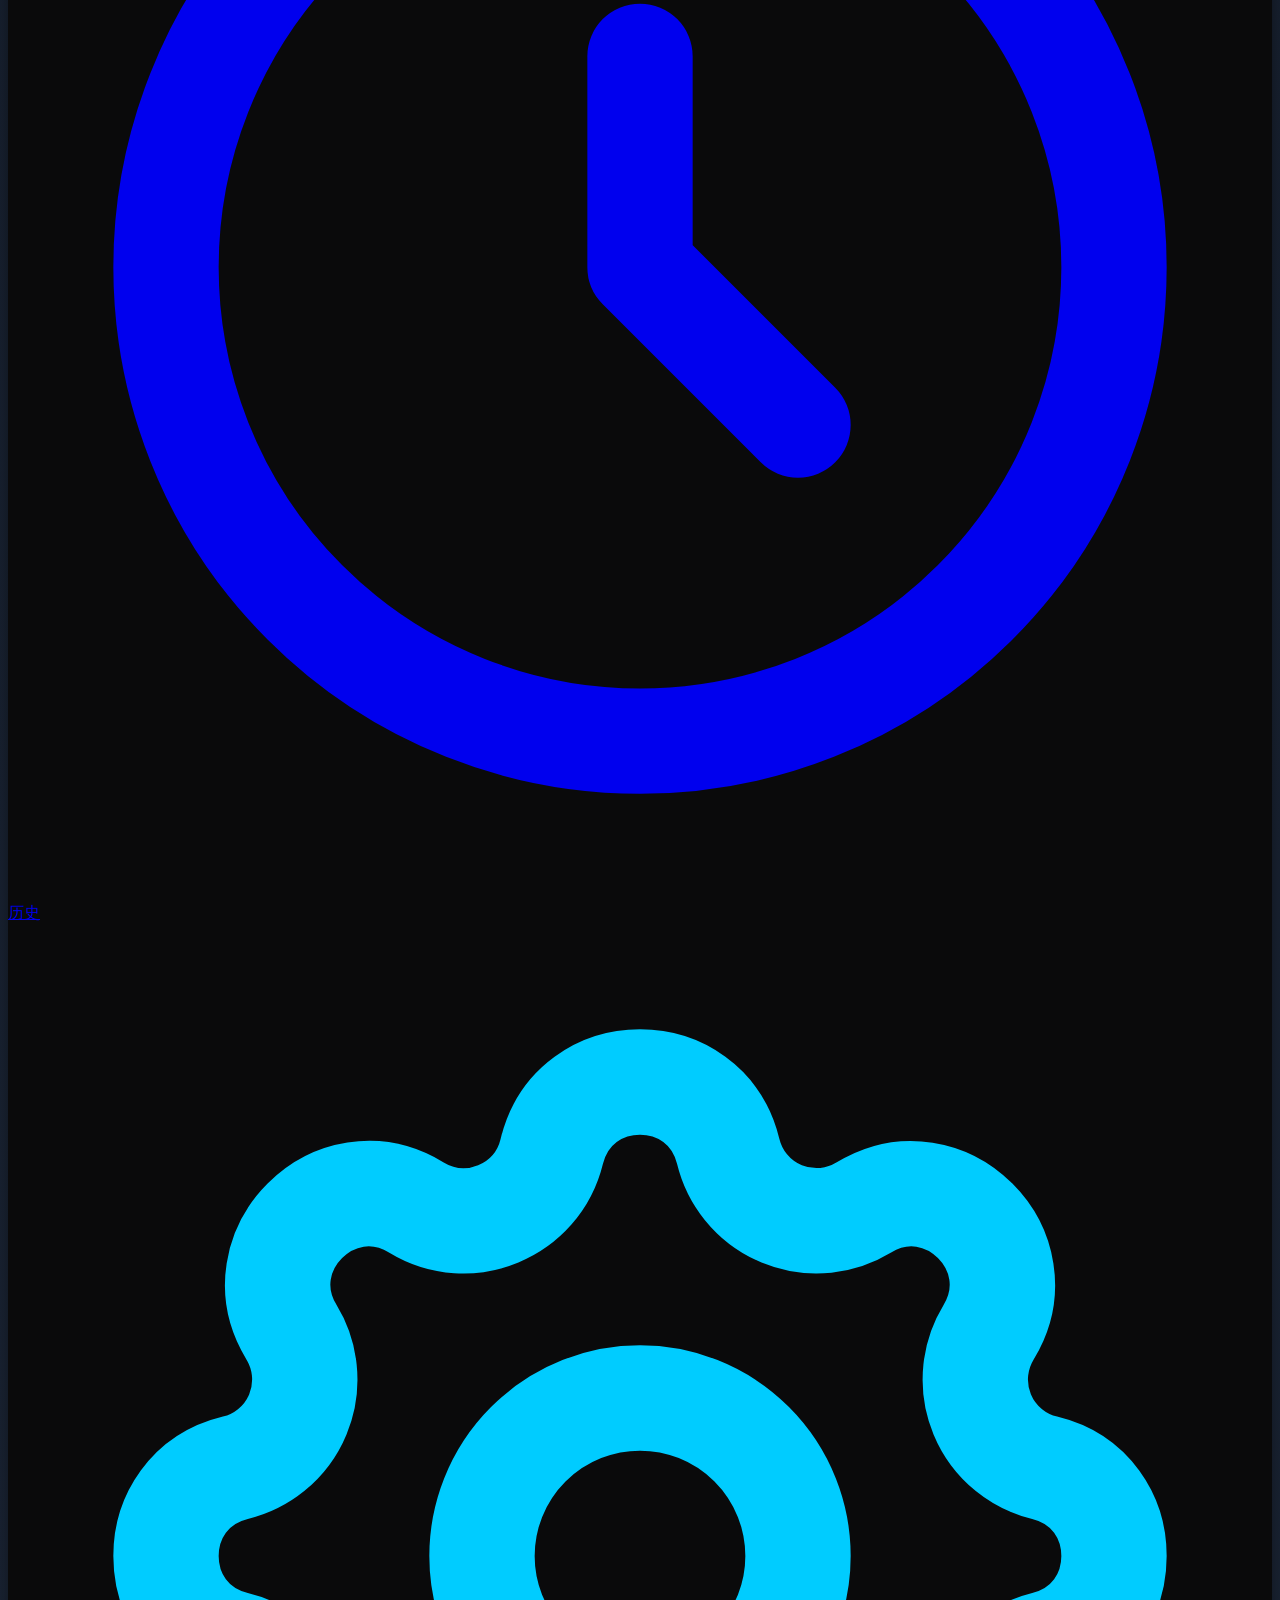
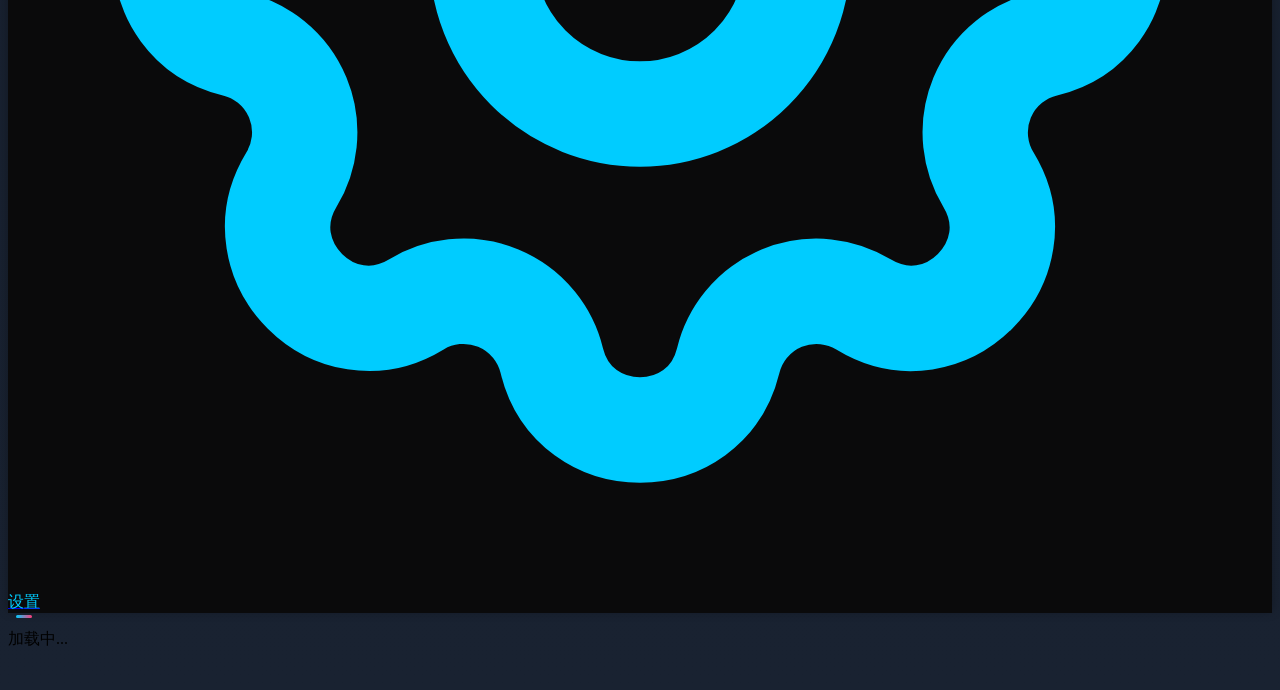
==== commit 5eab54a2: "优化首页" ====
--- a/settings.html
+++ b/settings.html
@@ -1,5 +1,6 @@
 <!DOCTYPE html>
 <html lang="zh">
+
 <head>
     <meta charset="UTF-8">
     <meta name="viewport" content="width=device-width, initial-scale=1.0">
@@ -7,12 +8,12 @@
     <meta name="description" content="管理您的LibreTV设置，自定义视频源和内容过滤选项。">
     <meta name="keywords" content="设置,自定义,视频源,内容过滤,LibreTV">
     <meta name="author" content="LibreTV Team">
-    
+
     <!-- Favicon -->
     <link rel="icon" href="https://images.icon-icons.com/38/PNG/512/retrotv_5520.png">
     <link rel="apple-touch-icon" href="https://images.icon-icons.com/38/PNG/512/retrotv_5520.png">
     <link rel="manifest" href="manifest.json">
-    
+
     <script src="libs/tailwindcss.min.js"></script>
     <link rel="stylesheet" href="css/styles.css">
     <style>
@@ -20,7 +21,7 @@
         .settings-directory {
             width: 100%;
         }
-        
+
         .directory-item {
             display: flex;
             justify-content: space-between;
@@ -31,49 +32,49 @@
             margin-bottom: 10px;
             transition: all 0.2s ease;
         }
-        
+
         .directory-item:active {
             background-color: #222;
             transform: scale(0.98);
         }
-        
+
         .directory-item-left {
             display: flex;
             align-items: center;
         }
-        
+
         .directory-item-icon {
             width: 24px;
             height: 24px;
             margin-right: 15px;
             color: #8B5CF6;
         }
-        
+
         .directory-item-title {
             font-size: 16px;
             font-weight: 500;
             color: #f3f4f6;
         }
-        
+
         .directory-item-right svg {
             color: #666;
         }
-        
+
         .settings-section {
             display: none;
             animation: fadeIn 0.3s ease-in-out;
         }
-        
+
         .settings-section.active {
             display: block;
         }
-        
+
         .section-header {
             display: flex;
             align-items: center;
             margin-bottom: 20px;
         }
-        
+
         .back-button {
             background: none;
             border: none;
@@ -84,36 +85,52 @@
             margin-right: 10px;
             cursor: pointer;
         }
-        
+
         .section-title {
             font-size: 1.2rem;
             font-weight: 600;
             color: #f3f4f6;
         }
-        
+
         @keyframes fadeIn {
-            from { opacity: 0; transform: translateX(20px); }
-            to { opacity: 1; transform: translateX(0); }
-        }
-        
+            from {
+                opacity: 0;
+                transform: translateX(20px);
+            }
+
+            to {
+                opacity: 1;
+                transform: translateX(0);
+            }
+        }
+
         @keyframes fadeOut {
-            from { opacity: 1; transform: translateX(0); }
-            to { opacity: 0; transform: translateX(20px); }
+            from {
+                opacity: 1;
+                transform: translateX(0);
+            }
+
+            to {
+                opacity: 0;
+                transform: translateX(20px);
+            }
         }
     </style>
 </head>
+
 <body class="page-bg text-white">
     <!-- 设置页面 -->
     <div id="settingsPage" class="flex-1 flex flex-col items-center justify-start pt-16 pb-16">
         <div class="w-full max-w-md px-4">
             <!-- <h2 class="text-2xl font-bold gradient-text mb-4 text-center">设置</h2> -->
-            
+
             <!-- 设置目录 -->
             <div id="settings-directory" class="settings-directory">
                 <div class="directory-item" data-target="data-source-section">
                     <div class="directory-item-left">
                         <svg class="directory-item-icon" fill="none" stroke="currentColor" viewBox="0 0 24 24">
-                            <path stroke-linecap="round" stroke-linejoin="round" stroke-width="2" d="M19 11H5m14 0a2 2 0 012 2v6a2 2 0 01-2 2H5a2 2 0 01-2-2v-6a2 2 0 012-2m14 0V9a2 2 0 00-2-2M5 11V9a2 2 0 012-2m0 0V5a2 2 0 012-2h6a2 2 0 012 2v2M7 7h10" />
+                            <path stroke-linecap="round" stroke-linejoin="round" stroke-width="2"
+                                d="M19 11H5m14 0a2 2 0 012 2v6a2 2 0 01-2 2H5a2 2 0 01-2-2v-6a2 2 0 012-2m14 0V9a2 2 0 00-2-2M5 11V9a2 2 0 012-2m0 0V5a2 2 0 012-2h6a2 2 0 012 2v2M7 7h10" />
                         </svg>
                         <span class="directory-item-title">数据源设置</span>
                     </div>
@@ -123,11 +140,12 @@
                         </svg>
                     </div>
                 </div>
-                
+
                 <div class="directory-item" data-target="custom-api-section">
                     <div class="directory-item-left">
                         <svg class="directory-item-icon" fill="none" stroke="currentColor" viewBox="0 0 24 24">
-                            <path stroke-linecap="round" stroke-linejoin="round" stroke-width="2" d="M9 12h6m-6 4h6m2 5H7a2 2 0 01-2-2V5a2 2 0 012-2h5.586a1 1 0 01.707.293l5.414 5.414a1 1 0 01.293.707V19a2 2 0 01-2 2z" />
+                            <path stroke-linecap="round" stroke-linejoin="round" stroke-width="2"
+                                d="M9 12h6m-6 4h6m2 5H7a2 2 0 01-2-2V5a2 2 0 012-2h5.586a1 1 0 01.707.293l5.414 5.414a1 1 0 01.293.707V19a2 2 0 01-2 2z" />
                         </svg>
                         <span class="directory-item-title">自定义API</span>
                     </div>
@@ -137,11 +155,12 @@
                         </svg>
                     </div>
                 </div>
-                
+
                 <div class="directory-item" data-target="feature-toggle-section">
                     <div class="directory-item-left">
                         <svg class="directory-item-icon" fill="none" stroke="currentColor" viewBox="0 0 24 24">
-                            <path stroke-linecap="round" stroke-linejoin="round" stroke-width="2" d="M12 6V4m0 2a2 2 0 100 4m0-4a2 2 0 110 4m-6 8a2 2 0 100-4m0 4a2 2 0 110-4m0 4v2m0-6V4m6 6v10m6-2a2 2 0 100-4m0 4a2 2 0 110-4m0 4v2m0-6V4" />
+                            <path stroke-linecap="round" stroke-linejoin="round" stroke-width="2"
+                                d="M12 6V4m0 2a2 2 0 100 4m0-4a2 2 0 110 4m-6 8a2 2 0 100-4m0 4a2 2 0 110-4m0 4v2m0-6V4m6 6v10m6-2a2 2 0 100-4m0 4a2 2 0 110-4m0 4v2m0-6V4" />
                         </svg>
                         <span class="directory-item-title">功能开关</span>
                     </div>
@@ -151,12 +170,14 @@
                         </svg>
                     </div>
                 </div>
-                
+
                 <div class="directory-item" data-target="general-section">
                     <div class="directory-item-left">
                         <svg class="directory-item-icon" fill="none" stroke="currentColor" viewBox="0 0 24 24">
-                            <path stroke-linecap="round" stroke-linejoin="round" stroke-width="2" d="M10.325 4.317c.426-1.756 2.924-1.756 3.35 0a1.724 1.724 0 002.573 1.066c1.543-.94 3.31.826 2.37 2.37a1.724 1.724 0 001.065 2.572c1.756.426 1.756 2.924 0 3.35a1.724 1.724 0 00-1.066 2.573c.94 1.543-.826 3.31-2.37 2.37a1.724 1.724 0 00-2.572 1.065c-.426 1.756-2.924 1.756-3.35 0a1.724 1.724 0 00-2.573-1.066c-1.543.94-3.31-.826-2.37-2.37a1.724 1.724 0 00-1.065-2.572c-1.756-.426-1.756-2.924 0-3.35a1.724 1.724 0 001.066-2.573c-.94-1.543.826-3.31 2.37-2.37.996.608 2.296.07 2.572-1.065z" />
-                            <path stroke-linecap="round" stroke-linejoin="round" stroke-width="2" d="M15 12a3 3 0 11-6 0 3 3 0 016 0z" />
+                            <path stroke-linecap="round" stroke-linejoin="round" stroke-width="2"
+                                d="M10.325 4.317c.426-1.756 2.924-1.756 3.35 0a1.724 1.724 0 002.573 1.066c1.543-.94 3.31.826 2.37 2.37a1.724 1.724 0 001.065 2.572c1.756.426 1.756 2.924 0 3.35a1.724 1.724 0 00-1.066 2.573c.94 1.543-.826 3.31-2.37 2.37a1.724 1.724 0 00-2.572 1.065c-.426 1.756-2.924 1.756-3.35 0a1.724 1.724 0 00-2.573-1.066c-1.543.94-3.31-.826-2.37-2.37a1.724 1.724 0 00-1.065-2.572c-1.756-.426-1.756-2.924 0-3.35a1.724 1.724 0 001.066-2.573c-.94-1.543.826-3.31 2.37-2.37.996.608 2.296.07 2.572-1.065z" />
+                            <path stroke-linecap="round" stroke-linejoin="round" stroke-width="2"
+                                d="M15 12a3 3 0 11-6 0 3 3 0 016 0z" />
                         </svg>
                         <span class="directory-item-title">一般功能</span>
                     </div>
@@ -166,11 +187,12 @@
                         </svg>
                     </div>
                 </div>
-                
+
                 <div class="directory-item" data-target="config-section">
                     <div class="directory-item-left">
                         <svg class="directory-item-icon" fill="none" stroke="currentColor" viewBox="0 0 24 24">
-                            <path stroke-linecap="round" stroke-linejoin="round" stroke-width="2" d="M8 7H5a2 2 0 00-2 2v9a2 2 0 002 2h14a2 2 0 002-2V9a2 2 0 00-2-2h-3m-1 4l-3 3m0 0l-3-3m3 3V4" />
+                            <path stroke-linecap="round" stroke-linejoin="round" stroke-width="2"
+                                d="M8 7H5a2 2 0 00-2 2v9a2 2 0 002 2h14a2 2 0 002-2V9a2 2 0 00-2-2h-3m-1 4l-3 3m0 0l-3-3m3 3V4" />
                         </svg>
                         <span class="directory-item-title">配置管理</span>
                     </div>
@@ -180,8 +202,23 @@
                         </svg>
                     </div>
                 </div>
+
+                <div class="directory-item" data-target="about-section">
+                    <div class="directory-item-left">
+                        <svg class="directory-item-icon" fill="none" stroke="currentColor" viewBox="0 0 24 24">
+                            <path stroke-linecap="round" stroke-linejoin="round" stroke-width="2" 
+                                  d="M13 16h-1v-4h-1m1-4h.01M21 12a9 9 0 11-18 0 9 9 0 0118 0z" />
+                        </svg>
+                        <span class="directory-item-title">关于与声明</span>
+                    </div>
+                    <div class="directory-item-right">
+                        <svg width="20" height="20" fill="none" stroke="currentColor" viewBox="0 0 24 24">
+                            <path stroke-linecap="round" stroke-linejoin="round" stroke-width="2" d="M9 5l7 7-7 7" />
+                        </svg>
+                    </div>
+                </div>
             </div>
-            
+
             <!-- 设置内容区域 -->
             <div class="settings-content">
                 <!-- 数据源设置区域 -->
@@ -189,26 +226,30 @@
                     <div class="section-header">
                         <button class="back-button" onclick="showSettingsDirectory()">
                             <svg width="24" height="24" fill="none" stroke="currentColor" viewBox="0 0 24 24">
-                                <path stroke-linecap="round" stroke-linejoin="round" stroke-width="2" d="M15 19l-7-7 7-7" />
+                                <path stroke-linecap="round" stroke-linejoin="round" stroke-width="2"
+                                    d="M15 19l-7-7 7-7" />
                             </svg>
                         </button>
                         <h3 class="section-title">数据源设置</h3>
                     </div>
-                    
+
                     <!-- 批量操作按钮 -->
                     <div class="flex space-x-2 mb-3">
-                        <button onclick="selectAllAPIs(true)" class="px-2 py-1 bg-[#333] hover:bg-[#444] text-white text-xs rounded">全选</button>
-                        <button onclick="selectAllAPIs(false)" class="px-2 py-1 bg-[#333] hover:bg-[#444] text-white text-xs rounded">全不选</button>
-                        <button onclick="selectAllAPIs(true, true)" class="px-2 py-1 bg-[#333] hover:bg-[#444] text-white text-xs rounded">全选普通资源</button>
-                    </div>
-                    
+                        <button onclick="selectAllAPIs(true)"
+                            class="px-2 py-1 bg-[#333] hover:bg-[#444] text-white text-xs rounded">全选</button>
+                        <button onclick="selectAllAPIs(false)"
+                            class="px-2 py-1 bg-[#333] hover:bg-[#444] text-white text-xs rounded">全不选</button>
+                        <button onclick="selectAllAPIs(true, true)"
+                            class="px-2 py-1 bg-[#333] hover:bg-[#444] text-white text-xs rounded">全选普通资源</button>
+                    </div>
+
                     <!-- API选择区域 - 使用滚动区域 -->
                     <div class="max-h-60 overflow-y-auto bg-[#191919] p-2 rounded-lg mb-3">
                         <div id="apiCheckboxes">
                             <!-- 这里将动态插入API复选框 -->
                         </div>
                     </div>
-                    
+
                     <!-- API信息显示 -->
                     <div class="text-xs text-gray-500 flex justify-between items-center">
                         <span>已选API数量：<span id="selectedApiCount" class="text-white">0</span></span>
@@ -221,46 +262,56 @@
                     <div class="section-header">
                         <button class="back-button" onclick="showSettingsDirectory()">
                             <svg width="24" height="24" fill="none" stroke="currentColor" viewBox="0 0 24 24">
-                                <path stroke-linecap="round" stroke-linejoin="round" stroke-width="2" d="M15 19l-7-7 7-7" />
+                                <path stroke-linecap="round" stroke-linejoin="round" stroke-width="2"
+                                    d="M15 19l-7-7 7-7" />
                             </svg>
                         </button>
                         <h3 class="section-title">自定义API</h3>
                     </div>
-                    
+
                     <div class="flex justify-end mb-2">
-                        <button onclick="showAddCustomApiForm()" class="bg-[#333] hover:bg-[#444] text-white w-6 h-6 rounded-full text-center leading-none text-lg flex items-center justify-center">+</button>
+                        <button onclick="showAddCustomApiForm()"
+                            class="bg-[#333] hover:bg-[#444] text-white w-6 h-6 rounded-full text-center leading-none text-lg flex items-center justify-center">+</button>
                     </div>
                     <div id="customApisList" class="max-h-60 overflow-y-auto mb-2">
                         <!-- 自定义API将显示在这里 -->
                     </div>
-                    
+
                     <!-- 添加自定义API表单 (默认隐藏) -->
                     <div id="addCustomApiForm" class="hidden mt-2 p-2 bg-[#191919] rounded-lg">
-                        <input type="text" id="customApiName" placeholder="API名称" class="w-full bg-[#222] border border-[#333] text-white px-2 py-1 rounded mb-2" autocomplete="off">
-                        <input type="text" id="customApiUrl" placeholder="https://abc.com" class="w-full bg-[#222] border border-[#333] text-white px-2 py-1 rounded mb-2" autocomplete="off">
+                        <input type="text" id="customApiName" placeholder="API名称"
+                            class="w-full bg-[#222] border border-[#333] text-white px-2 py-1 rounded mb-2"
+                            autocomplete="off">
+                        <input type="text" id="customApiUrl" placeholder="https://abc.com"
+                            class="w-full bg-[#222] border border-[#333] text-white px-2 py-1 rounded mb-2"
+                            autocomplete="off">
                         <!-- 添加成人内容切换 -->
                         <div class="flex items-center mb-2">
-                            <input type="checkbox" id="customApiIsAdult" class="form-checkbox h-4 w-4 text-pink-500 bg-[#222] border border-[#333]">
+                            <input type="checkbox" id="customApiIsAdult"
+                                class="form-checkbox h-4 w-4 text-pink-500 bg-[#222] border border-[#333]">
                             <label for="customApiIsAdult" class="ml-2 text-xs text-pink-400">黄色资源站</label>
                         </div>
                         <div class="flex space-x-2">
-                            <button onclick="addCustomApi()" class="bg-blue-600 hover:bg-blue-700 text-white px-3 py-1 rounded text-xs">添加</button>
-                            <button onclick="cancelAddCustomApi()" class="bg-[#444] hover:bg-[#555] text-white px-3 py-1 rounded text-xs">取消</button>
-                        </div>
-                    </div>
-                </div>
-                
+                            <button onclick="addCustomApi()"
+                                class="bg-blue-600 hover:bg-blue-700 text-white px-3 py-1 rounded text-xs">添加</button>
+                            <button onclick="cancelAddCustomApi()"
+                                class="bg-[#444] hover:bg-[#555] text-white px-3 py-1 rounded text-xs">取消</button>
+                        </div>
+                    </div>
+                </div>
+
                 <!-- 内容过滤设置区域 -->
                 <div id="feature-toggle-section" class="settings-section p-4 bg-[#151515] rounded-lg shadow-inner">
                     <div class="section-header">
                         <button class="back-button" onclick="showSettingsDirectory()">
                             <svg width="24" height="24" fill="none" stroke="currentColor" viewBox="0 0 24 24">
-                                <path stroke-linecap="round" stroke-linejoin="round" stroke-width="2" d="M15 19l-7-7 7-7" />
+                                <path stroke-linecap="round" stroke-linejoin="round" stroke-width="2"
+                                    d="M15 19l-7-7 7-7" />
                             </svg>
                         </button>
                         <h3 class="section-title">功能开关</h3>
                     </div>
-                    
+
                     <!-- 黄色内容过滤开关 -->
                     <div class="flex flex-col mb-3 pb-3 border-b border-[#222] relative">
                         <div class="flex items-center justify-between">
@@ -269,14 +320,19 @@
                                 <p class="text-xs text-gray-500 mt-1 filter-description">过滤"伦理片"等黄色内容</p>
                             </div>
                             <div class="relative inline-block w-12 align-middle select-none">
-                                <input type="checkbox" id="yellowFilterToggle" class="opacity-0 absolute w-full h-full cursor-pointer z-10">
-                                <div class="toggle-bg bg-[#333] w-12 h-6 rounded-full transition-colors duration-300 ease-in-out"></div>
-                                <div class="toggle-dot absolute w-5 h-5 bg-white rounded-full top-0.5 left-0.5 transition-transform duration-300 ease-in-out"></div>
+                                <input type="checkbox" id="yellowFilterToggle"
+                                    class="opacity-0 absolute w-full h-full cursor-pointer z-10">
+                                <div
+                                    class="toggle-bg bg-[#333] w-12 h-6 rounded-full transition-colors duration-300 ease-in-out">
+                                </div>
+                                <div
+                                    class="toggle-dot absolute w-5 h-5 bg-white rounded-full top-0.5 left-0.5 transition-transform duration-300 ease-in-out">
+                                </div>
                             </div>
                         </div>
                         <!-- 警告提示将在这里动态插入 -->
                     </div>
-                    
+
                     <!-- 广告过滤开关 -->
                     <div class="flex items-center justify-between mb-3 pb-3 border-b border-[#222]">
                         <div>
@@ -284,12 +340,17 @@
                             <p class="text-xs text-gray-500 mt-1">关闭可减少旧版浏览器卡顿</p>
                         </div>
                         <div class="relative inline-block w-12 align-middle select-none">
-                            <input type="checkbox" id="adFilterToggle" class="opacity-0 absolute w-full h-full cursor-pointer z-10">
-                            <div class="toggle-bg bg-[#333] w-12 h-6 rounded-full transition-colors duration-300 ease-in-out"></div>
-                            <div class="toggle-dot absolute w-5 h-5 bg-white rounded-full top-0.5 left-0.5 transition-transform duration-300 ease-in-out"></div>
-                        </div>
-                    </div>
-                    
+                            <input type="checkbox" id="adFilterToggle"
+                                class="opacity-0 absolute w-full h-full cursor-pointer z-10">
+                            <div
+                                class="toggle-bg bg-[#333] w-12 h-6 rounded-full transition-colors duration-300 ease-in-out">
+                            </div>
+                            <div
+                                class="toggle-dot absolute w-5 h-5 bg-white rounded-full top-0.5 left-0.5 transition-transform duration-300 ease-in-out">
+                            </div>
+                        </div>
+                    </div>
+
                     <!-- 豆瓣热门开关 -->
                     <div class="flex items-center justify-between">
                         <div>
@@ -297,9 +358,14 @@
                             <p class="text-xs text-gray-500 mt-1">首页显示豆瓣热门影视内容</p>
                         </div>
                         <div class="relative inline-block w-12 align-middle select-none">
-                            <input type="checkbox" id="doubanToggle" class="opacity-0 absolute w-full h-full cursor-pointer z-10">
-                            <div class="toggle-bg bg-[#333] w-12 h-6 rounded-full transition-colors duration-300 ease-in-out"></div>
-                            <div class="toggle-dot absolute w-5 h-5 bg-white rounded-full top-0.5 left-0.5 transition-transform duration-300 ease-in-out"></div>
+                            <input type="checkbox" id="doubanToggle"
+                                class="opacity-0 absolute w-full h-full cursor-pointer z-10">
+                            <div
+                                class="toggle-bg bg-[#333] w-12 h-6 rounded-full transition-colors duration-300 ease-in-out">
+                            </div>
+                            <div
+                                class="toggle-dot absolute w-5 h-5 bg-white rounded-full top-0.5 left-0.5 transition-transform duration-300 ease-in-out">
+                            </div>
                         </div>
                     </div>
                 </div>
@@ -309,13 +375,15 @@
                     <div class="section-header">
                         <button class="back-button" onclick="showSettingsDirectory()">
                             <svg width="24" height="24" fill="none" stroke="currentColor" viewBox="0 0 24 24">
-                                <path stroke-linecap="round" stroke-linejoin="round" stroke-width="2" d="M15 19l-7-7 7-7" />
+                                <path stroke-linecap="round" stroke-linejoin="round" stroke-width="2"
+                                    d="M15 19l-7-7 7-7" />
                             </svg>
                         </button>
                         <h3 class="section-title">一般功能</h3>
                     </div>
-                    
-                    <button onclick="clearLocalStorage()" class="px-4 py-2 mt-2 w-full bg-gradient-to-r from-indigo-500 via-purple-500 to-pink-500 hover:from-indigo-600 hover:via-purple-600 hover:to-pink-600 text-white rounded-lg text-sm transition-all duration-300 shadow-md hover:shadow-lg">清除页面缓存</button>
+
+                    <button onclick="clearLocalStorage()"
+                        class="px-4 py-2 mt-2 w-full bg-gradient-to-r from-indigo-500 via-purple-500 to-pink-500 hover:from-indigo-600 hover:via-purple-600 hover:to-pink-600 text-white rounded-lg text-sm transition-all duration-300 shadow-md hover:shadow-lg">清除页面缓存</button>
                 </div>
 
                 <!-- 导入导出配置区域 -->
@@ -323,25 +391,80 @@
                     <div class="section-header">
                         <button class="back-button" onclick="showSettingsDirectory()">
                             <svg width="24" height="24" fill="none" stroke="currentColor" viewBox="0 0 24 24">
-                                <path stroke-linecap="round" stroke-linejoin="round" stroke-width="2" d="M15 19l-7-7 7-7" />
+                                <path stroke-linecap="round" stroke-linejoin="round" stroke-width="2"
+                                    d="M15 19l-7-7 7-7" />
                             </svg>
                         </button>
                         <h3 class="section-title">配置管理</h3>
                     </div>
+
+                    <button onclick="importConfig()"
+                        class="px-4 py-2 w-full bg-gradient-to-r from-indigo-500 via-purple-500 to-pink-500 hover:from-indigo-600 hover:via-purple-600 hover:to-pink-600 text-white rounded-lg text-sm transition-all duration-300 shadow-md hover:shadow-lg">导入配置</button>
+                    <button onclick="exportConfig()"
+                        class="px-4 py-2 mt-2 w-full bg-gradient-to-r from-indigo-500 via-purple-500 to-pink-500 hover:from-indigo-600 hover:via-purple-600 hover:to-pink-600 text-white rounded-lg text-sm transition-all duration-300 shadow-md hover:shadow-lg">导出配置</button>
+                </div>
+
+                <!-- 关于与声明区域 -->
+                <div id="about-section" class="settings-section p-4 bg-[#151515] rounded-lg shadow-inner">
+                    <div class="section-header">
+                        <button class="back-button" onclick="showSettingsDirectory()">
+                            <svg width="24" height="24" fill="none" stroke="currentColor" viewBox="0 0 24 24">
+                                <path stroke-linecap="round" stroke-linejoin="round" stroke-width="2"
+                                    d="M15 19l-7-7 7-7" />
+                            </svg>
+                        </button>
+                        <h3 class="section-title">关于与声明</h3>
+                    </div>
                     
-                    <button onclick="importConfig()" class="px-4 py-2 w-full bg-gradient-to-r from-indigo-500 via-purple-500 to-pink-500 hover:from-indigo-600 hover:via-purple-600 hover:to-pink-600 text-white rounded-lg text-sm transition-all duration-300 shadow-md hover:shadow-lg">导入配置</button>
-                    <button onclick="exportConfig()" class="px-4 py-2 mt-2 w-full bg-gradient-to-r from-indigo-500 via-purple-500 to-pink-500 hover:from-indigo-600 hover:via-purple-600 hover:to-pink-600 text-white rounded-lg text-sm transition-all duration-300 shadow-md hover:shadow-lg">导出配置</button>
+                    <!-- 版权信息 -->
+                    <div class="mb-6 p-4 bg-[#191919] rounded-lg">
+                        <div class="flex items-center justify-center mb-3">
+                            <svg class="w-6 h-6 mr-2" fill="none" stroke="currentColor" viewBox="0 0 24 24">
+                                <path stroke-linecap="round" stroke-linejoin="round" stroke-width="2" 
+                                      d="M15 10l4.553-2.276A1 1 0 0121 8.618v6.764a1 1 0 01-1.447.894L15 14M5 18h8a2 2 0 002-2V8a2 2 0 00-2-2H5a2 2 0 00-2 2v8a2 2 0 002 2z"></path>
+                            </svg>
+                            <span class="gradient-text font-bold">LibreTV</span>
+                        </div>
+                        <p class="text-gray-400 text-sm text-center">© 2025 LibreTV - 自由观影，畅享精彩</p>
+                    </div>
+                    
+                    <!-- 免责声明 -->
+                    <div class="mb-6 p-4 bg-[#191919] rounded-lg">
+                        <h4 class="text-white font-medium mb-3">免责声明</h4>
+                        <p class="text-gray-400 text-sm mb-3">
+                            本站仅为视频搜索工具，不存储、上传或分发任何视频内容。
+                            所有视频均来自第三方API接口。如有侵权，请联系相关内容提供方。
+                        </p>
+                    </div>
+                    
+                    <!-- 链接区域 -->
+                    <div class="grid grid-cols-2 gap-3">
+                        <a href="about.html" class="p-4 bg-[#191919] rounded-lg flex items-center justify-center hover:bg-[#222] transition-colors">
+                            <span class="text-gray-300 text-sm">关于我们</span>
+                        </a>
+                        <a href="privacy.html" class="p-4 bg-[#191919] rounded-lg flex items-center justify-center hover:bg-[#222] transition-colors">
+                            <span class="text-gray-300 text-sm">隐私政策</span>
+                        </a>
+                    </div>
+                    
+                    <!-- 版本信息 -->
+                    <div class="mt-6 text-center">
+                        <p class="text-gray-500 text-xs">版本：<span id="app-version">${SITE_CONFIG.version || '1.0.0'}</span></p>
+                    </div>
                 </div>
             </div>
         </div>
     </div>
 
     <!-- 网站标志和口号 -->
-    <header class="fixed top-0 left-0 right-0 h-11 flex items-center justify-center bg-[#0a0a0a] border-b border-[#333] z-30 shadow-md backdrop-blur-md">
+    <header
+        class="fixed top-0 left-0 right-0 h-11 flex items-center justify-center bg-[#0a0a0a] border-b border-[#333] z-30 shadow-md backdrop-blur-md">
         <div class="flex items-center">
             <a href="index.html" class="flex items-center">
                 <svg class="w-6 h-6 mr-1" fill="none" stroke="currentColor" viewBox="0 0 24 24">
-                    <path stroke-linecap="round" stroke-linejoin="round" stroke-width="2" d="M15 10l4.553-2.276A1 1 0 0121 8.618v6.764a1 1 0 01-1.447.894L15 14M5 18h8a2 2 0 002-2V8a2 2 0 00-2-2H5a2 2 0 00-2 2v8a2 2 0 002 2z"></path>
+                    <path stroke-linecap="round" stroke-linejoin="round" stroke-width="2"
+                        d="M15 10l4.553-2.276A1 1 0 0121 8.618v6.764a1 1 0 01-1.447.894L15 14M5 18h8a2 2 0 002-2V8a2 2 0 00-2-2H5a2 2 0 00-2 2v8a2 2 0 002 2z">
+                    </path>
                 </svg>
                 <h1 class="text-2xl font-bold gradient-text">LibreTV</h1>
             </a>
@@ -350,36 +473,51 @@
     </header>
 
     <!-- 添加底部导航栏 -->
-    <nav class="fixed bottom-0 left-0 right-0 h-14 bg-[#0a0a0a] border-t border-[#333] flex justify-around items-center px-2 z-30 bottom-nav">
+    <nav
+        class="fixed bottom-0 left-0 right-0 h-14 bg-[#0a0a0a] border-t border-[#333] flex justify-around items-center px-2 z-30 bottom-nav">
         <!-- 首页按钮 -->
-        <a href="index.html" class="flex flex-col items-center justify-center w-1/4 text-white text-xs bottom-nav-button" id="nav-home">
+        <a href="index.html"
+            class="flex flex-col items-center justify-center w-1/4 text-white text-xs bottom-nav-button" id="nav-home">
             <svg class="w-6 h-6 mb-1" fill="none" stroke="currentColor" viewBox="0 0 24 24">
-                <path stroke-linecap="round" stroke-linejoin="round" stroke-width="2" d="M3 12l2-2m0 0l7-7 7 7M5 10v10a1 1 0 001 1h3m10-11l2 2m-2-2v10a1 1 0 01-1 1h-3m-6 0a1 1 0 001-1v-4a1 1 0 011-1h2a1 1 0 011 1v4a1 1 0 001 1m-6 0h6"></path>
+                <path stroke-linecap="round" stroke-linejoin="round" stroke-width="2"
+                    d="M3 12l2-2m0 0l7-7 7 7M5 10v10a1 1 0 001 1h3m10-11l2 2m-2-2v10a1 1 0 01-1 1h-3m-6 0a1 1 0 001-1v-4a1 1 0 011-1h2a1 1 0 011 1v4a1 1 0 001 1m-6 0h6">
+                </path>
             </svg>
             <span>首页</span>
         </a>
-        
+
         <!-- 搜索按钮 -->
-        <a href="search.html" class="flex flex-col items-center justify-center w-1/4 text-white text-xs bottom-nav-button" id="nav-search">
+        <a href="search.html"
+            class="flex flex-col items-center justify-center w-1/4 text-white text-xs bottom-nav-button"
+            id="nav-search">
             <svg class="w-6 h-6 mb-1" fill="none" stroke="currentColor" viewBox="0 0 24 24">
-                <path stroke-linecap="round" stroke-linejoin="round" stroke-width="2" d="M21 21l-6-6m2-5a7 7 0 11-14 0 7 7 0 0114 0z"></path>
+                <path stroke-linecap="round" stroke-linejoin="round" stroke-width="2"
+                    d="M21 21l-6-6m2-5a7 7 0 11-14 0 7 7 0 0114 0z"></path>
             </svg>
             <span>搜索</span>
         </a>
-        
+
         <!-- 历史记录按钮 -->
-        <a href="history.html" class="flex flex-col items-center justify-center w-1/4 text-white text-xs bottom-nav-button" id="nav-history">
+        <a href="history.html"
+            class="flex flex-col items-center justify-center w-1/4 text-white text-xs bottom-nav-button"
+            id="nav-history">
             <svg class="w-6 h-6 mb-1" fill="none" stroke="currentColor" viewBox="0 0 24 24">
-                <path stroke-linecap="round" stroke-linejoin="round" stroke-width="2" d="M12 8v4l3 3m6-3a9 9 0 11-18 0 9 9 0 0118 0z"></path>
+                <path stroke-linecap="round" stroke-linejoin="round" stroke-width="2"
+                    d="M12 8v4l3 3m6-3a9 9 0 11-18 0 9 9 0 0118 0z"></path>
             </svg>
             <span>历史</span>
         </a>
-        
+
         <!-- 设置按钮 -->
-        <a href="settings.html" class="flex flex-col items-center justify-center w-1/4 text-white text-xs bottom-nav-button active" id="nav-settings">
+        <a href="settings.html"
+            class="flex flex-col items-center justify-center w-1/4 text-white text-xs bottom-nav-button active"
+            id="nav-settings">
             <svg class="w-6 h-6 mb-1" fill="none" stroke="currentColor" viewBox="0 0 24 24">
-                <path stroke-linecap="round" stroke-linejoin="round" stroke-width="2" d="M10.325 4.317c.426-1.756 2.924-1.756 3.35 0a1.724 1.724 0 002.573 1.066c1.543-.94 3.31.826 2.37 2.37a1.724 1.724 0 001.065 2.572c1.756.426 1.756 2.924 0 3.35a1.724 1.724 0 00-1.066 2.573c.94 1.543-.826 3.31-2.37 2.37a1.724 1.724 0 00-2.572 1.065c-.426 1.756-2.924 1.756-3.35 0a1.724 1.724 0 00-2.573-1.066c-1.543.94-3.31-.826-2.37-2.37a1.724 1.724 0 00-1.065-2.572c-1.756-.426-1.756-2.924 0-3.35a1.724 1.724 0 001.066-2.573c-.94-1.543.826-3.31 2.37-2.37.996.608 2.296.07 2.572-1.065z"></path>
-                <path stroke-linecap="round" stroke-linejoin="round" stroke-width="2" d="M15 12a3 3 0 11-6 0 3 3 0 016 0z"></path>
+                <path stroke-linecap="round" stroke-linejoin="round" stroke-width="2"
+                    d="M10.325 4.317c.426-1.756 2.924-1.756 3.35 0a1.724 1.724 0 002.573 1.066c1.543-.94 3.31.826 2.37 2.37a1.724 1.724 0 001.065 2.572c1.756.426 1.756 2.924 0 3.35a1.724 1.724 0 00-1.066 2.573c.94 1.543-.826 3.31-2.37 2.37a1.724 1.724 0 00-2.572 1.065c-.426 1.756-2.924 1.756-3.35 0a1.724 1.724 0 00-2.573-1.066c-1.543.94-3.31-.826-2.37-2.37a1.724 1.724 0 00-1.065-2.572c-1.756-.426-1.756-2.924 0-3.35a1.724 1.724 0 001.066-2.573c-.94-1.543.826-3.31 2.37-2.37.996.608 2.296.07 2.572-1.065z">
+                </path>
+                <path stroke-linecap="round" stroke-linejoin="round" stroke-width="2"
+                    d="M15 12a3 3 0 11-6 0 3 3 0 016 0z"></path>
             </svg>
             <span>设置</span>
         </a>
@@ -394,7 +532,8 @@
     </div>
 
     <!-- 错误提示框 -->
-    <div id="toast" class="fixed top-4 left-1/2 -translate-x-1/2 bg-red-500 text-white px-6 py-3 rounded-lg shadow-lg transform transition-all duration-300 opacity-0 -translate-y-full">
+    <div id="toast"
+        class="fixed top-4 left-1/2 -translate-x-1/2 bg-red-500 text-white px-6 py-3 rounded-lg shadow-lg transform transition-all duration-300 opacity-0 -translate-y-full">
         <p id="toastMessage"></p>
     </div>
 
@@ -411,29 +550,29 @@
     <script src="js/app.js"></script>
 
     <script>
-        // 初始化设置导航
+        // 初始化设置目录
         function initSettingsDirectory() {
             // 初始状态只显示目录，隐藏所有设置内容
             document.querySelectorAll('.settings-section').forEach(section => {
                 section.classList.remove('active');
             });
-            
+
             // 为目录项添加点击事件
             document.querySelectorAll('.directory-item').forEach(item => {
-                item.addEventListener('click', function() {
+                item.addEventListener('click', function () {
                     const targetId = this.getAttribute('data-target');
                     const targetSection = document.getElementById(targetId);
-                    
+
                     // 隐藏目录
                     document.getElementById('settings-directory').style.display = 'none';
-                    
+
                     // 显示目标设置区域
                     if (targetSection) {
                         targetSection.classList.add('active');
                     }
                 });
             });
-            
+
             // 支持通过URL参数直接导航到特定设置部分
             try {
                 const urlParams = new URLSearchParams(window.location.search);
@@ -448,50 +587,59 @@
                 console.error('解析URL参数失败:', e);
             }
         }
-        
+
         // 显示设置目录
         function showSettingsDirectory() {
             // 隐藏所有设置区域
             document.querySelectorAll('.settings-section').forEach(section => {
                 section.classList.remove('active');
             });
-            
+
             // 显示目录
             document.getElementById('settings-directory').style.display = 'block';
         }
-        
+
         // 页面加载完成后初始化设置页面
-        document.addEventListener('DOMContentLoaded', function() {
+        document.addEventListener('DOMContentLoaded', function () {
             // 初始化API选择
             initAPISelection();
-            
+
             // 初始化事件监听器
             initEventListeners();
-            
+
             // 设置导航栏状态
             document.querySelectorAll('.bottom-nav-button').forEach(btn => btn.classList.remove('active'));
             document.getElementById('nav-settings').classList.add('active');
-            
+
             // 检查密码保护状态
             if (typeof safeCheckPasswordProtection === 'function') {
                 safeCheckPasswordProtection();
             } else if (typeof checkPasswordProtection === 'function') {
                 checkPasswordProtection();
             }
-            
-            // 设置豆瓣开关初始状态
+
             const doubanToggle = document.getElementById('doubanToggle');
             if (doubanToggle) {
-                doubanToggle.checked = localStorage.getItem('doubanEnabled') === 'true';
-            }
-            
-            // 绑定豆瓣开关事件
-            doubanToggle.addEventListener('change', function(e) {
-                localStorage.setItem('doubanEnabled', e.target.checked);
+                doubanToggle.checked = true;
+                localStorage.setItem('doubanEnabled', 'true');
+            }
+
+            // 绑定豆瓣开关事件 - 确保始终为true
+            doubanToggle.addEventListener('change', function (e) {
+                // 无论用户如何切换，都设置为true
+                localStorage.setItem('doubanEnabled', 'true');
+                // 如果用户尝试关闭，自动切回开启状态
+                if (!e.target.checked) {
+                    setTimeout(() => {
+                        doubanToggle.checked = true;
+                    }, 100);
+                }
             });
             
-            // 初始化设置目录
-            initSettingsDirectory();
+            // 使用延迟初始化设置目录，确保DOM元素完全加载
+            setTimeout(() => {
+                initSettingsDirectory();
+            }, 300);
         });
     </script>
 
@@ -509,4 +657,5 @@
         }
     </script>
 </body>
-</html> +
+</html>
